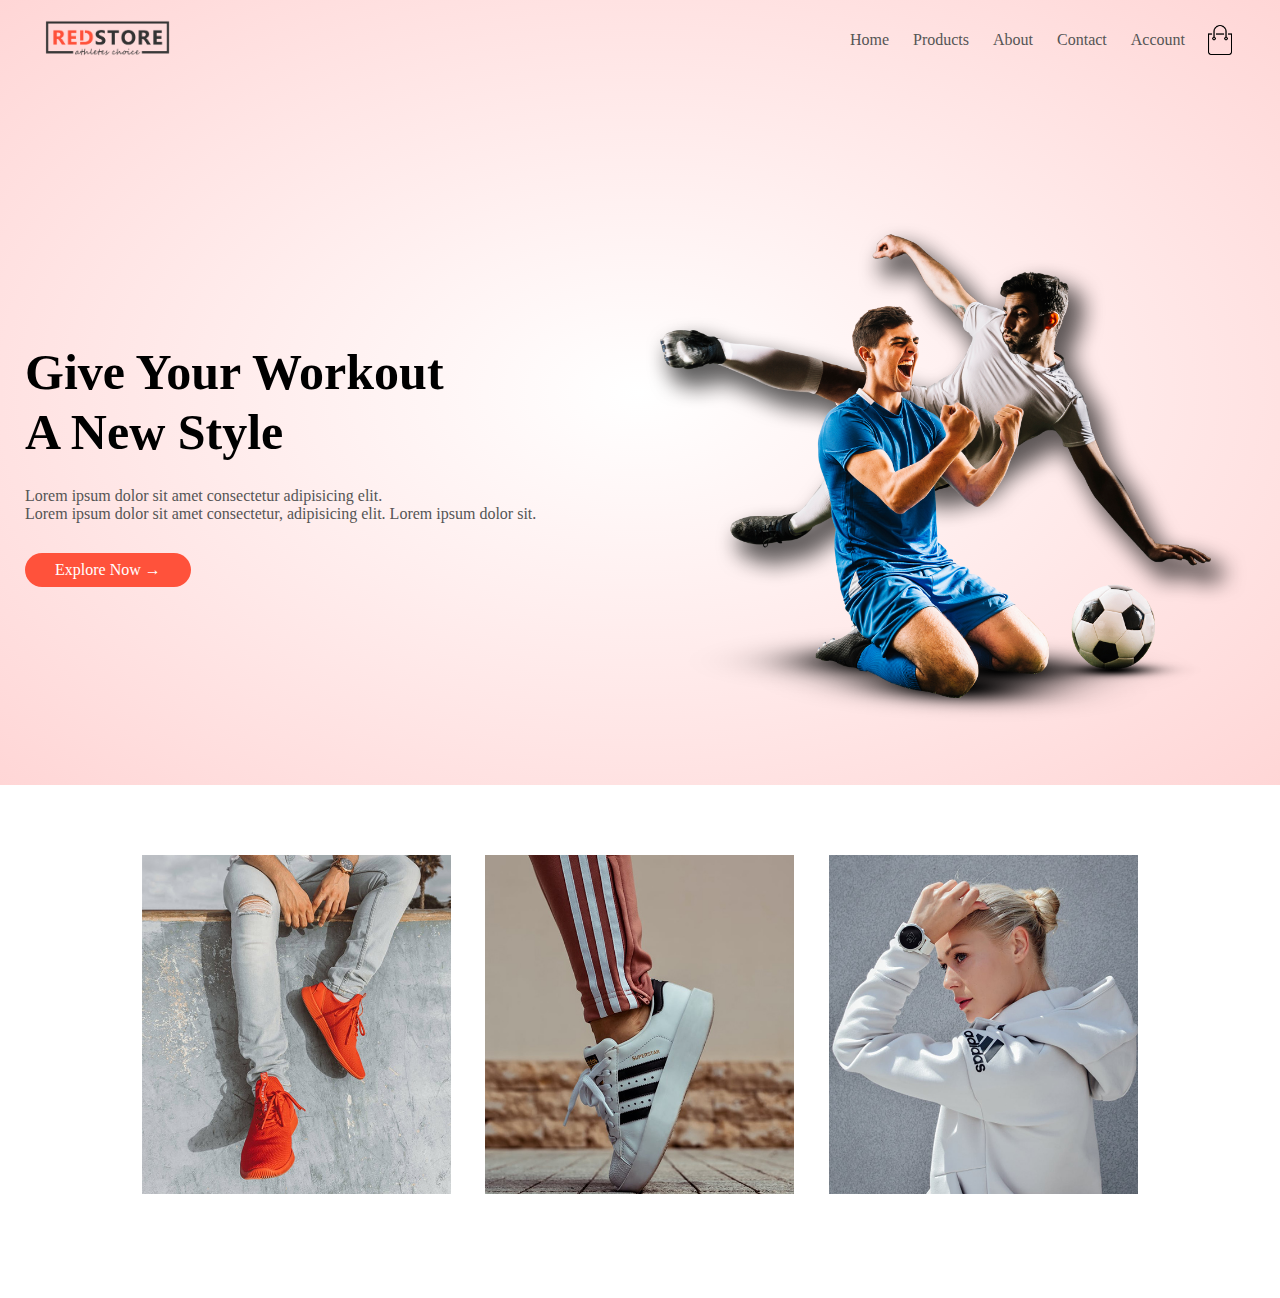
==== index.html @ 6747dead "Add all files on github" ====
<!DOCTYPE html>
<html lang="en">
<head>
    <meta charset="UTF-8">
    <meta name="viewport" content="width=device-width, initial-scale=1.0">
    <title>E-commerce Website</title>
    <link rel="stylesheet" href="style.css"/>
</head>
<body>
    <div class="header">
        <div class="container">
            <div class="navbar">
                <div class="logo">
                    <img src="images/logo.png" width="125px"/>
                </div>
                <nav>
                    <ul>
                        <li><a href="#">Home</a></li>
                        <li><a href="#">Products</a></li>
                        <li><a href="#">About</a></li>
                        <li><a href="#">Contact</a></li>
                        <li><a href="#">Account</a></li>
                    </ul>
                </nav>
                <img src="./images/cart.png" width="30px" height="30px">
            </div> 
            <div class="row">
                <div class="col-2">
                    <h1>Give Your Workout <br> A New Style</h1>
                    <p>Lorem ipsum dolor sit amet consectetur adipisicing elit. <br>
                    Lorem ipsum dolor sit amet consectetur, adipisicing elit. Lorem ipsum dolor sit.
                    </p>
                    <a href="#" class="btn">Explore Now &#8594;</a>
                </div>
                <div class="col-2">
                    <img src="images/image1.png">
                </div>
            </div>   
        </div>
</div>

<!-- Featured Categories Section -->
<div class="categories">
    <div class="small-container">
        <div class="row">
            <div class="col-3">
                <img src="./images/category-1.jpg" alt="">
            </div>
            <div class="col-3">
                <img src="./images/category-2.jpg" alt="">
            </div>
            <div class="col-3">
                <img src="./images/category-3.jpg" alt="">
            </div>
        </div>
    </div>
</div>
</body>
</html>
---- style.css ----
*{
    padding: 0;
    margin: 0;
    box-sizing: border-box;
}

.navbar{
    display: flex;
    align-items: center;
    padding: 20px;
}

nav{
    flex: 1;
    text-align: right;
}

nav ul{
    display: inline-block;
    list-style-type: none;
}

nav ul li{
    display: inline-block; /*Todo about inline block */
    margin-right: 20px;
}

a{
    text-decoration: none;
    color: #555;
}

p{
    color: #555;
}

.container{
    max-width: 1300px;
    margin: auto;
    padding-left: 25px;
    padding-right: 25px;
}

.row{
    display: flex;
    align-items: center;
    justify-content: space-around;
    flex-wrap: wrap;
}

.col-2{
    flex-basis: 50%;
    min-width: 300px;
}

.col-2 img{
    max-width: 100%;
    padding: 50px 0px;
}

.col-2 h1{
    font-size: 50px;
    line-height: 60px;
    margin: 25px 0;
    /* padding: 25px 0; */
}

.btn{
    display: inline-block;
    background: #ff523b;
    color: #fff;
    padding: 8px 30px;
    margin: 30px 0;
    border-radius: 30px;
    transition: background 0.5s;
}

.btn:hover{
    background: #563434;
}
.header{
    background: radial-gradient(#fff,#ffd6d6);
}

.header .row{
    margin-top: 70px;
}

.categories
{
    margin: 70px 0;
}

.col-3{
    flex-basis: 30%;
    /* background-color: aqua; */
    min-width: 250px;
    margin-bottom: 30px;
}

.col-3 img{
    width: 100%;
}

.small-container{
    max-width: 1080px;
    margin: auto;
    padding: 0 25px;
    /* padding-left: 25px;
    padding-right: 25px; */
}
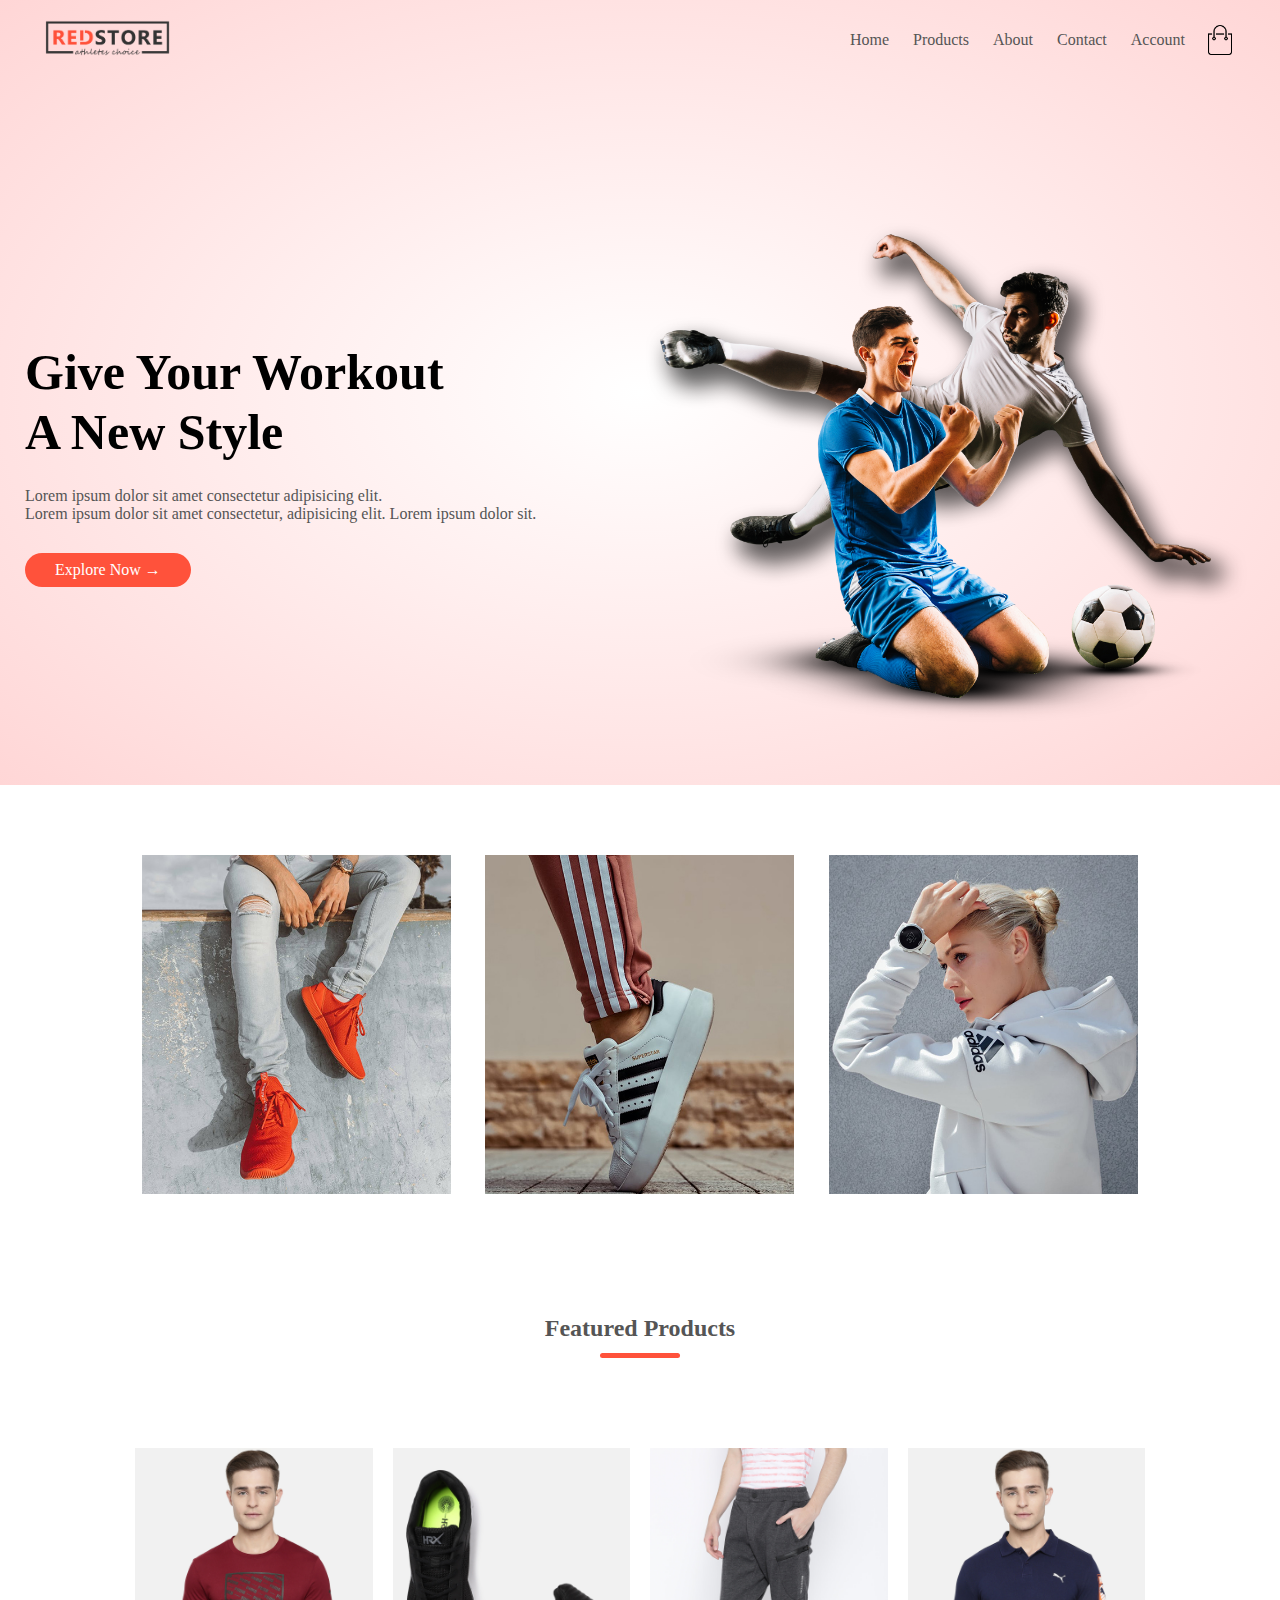
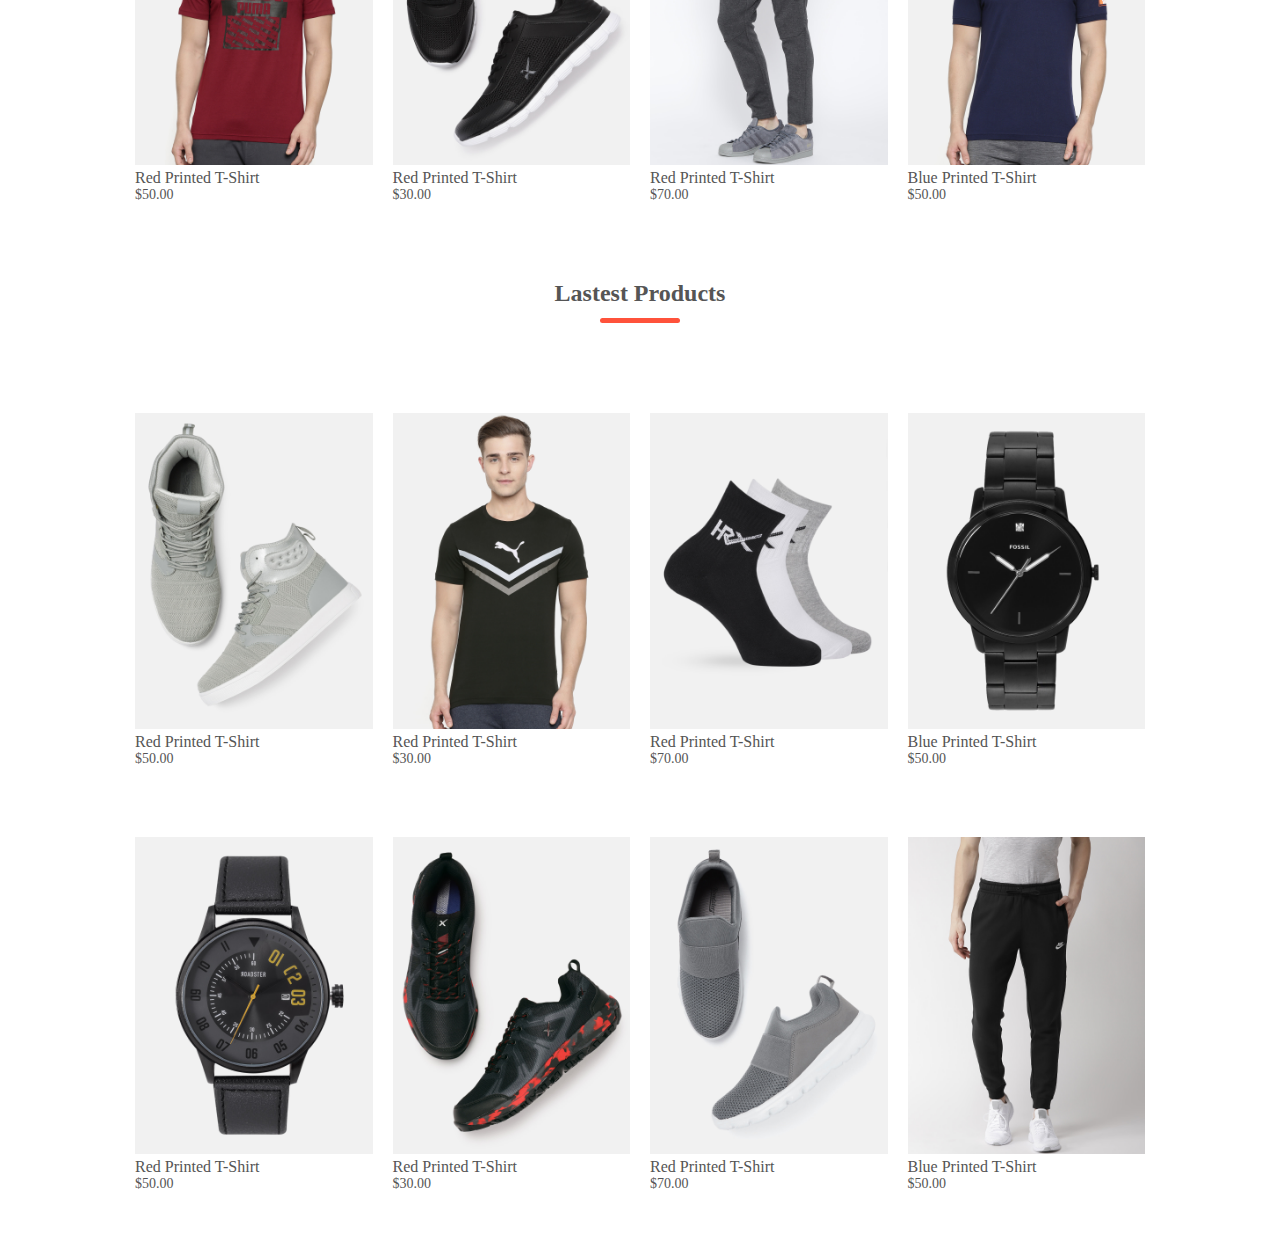
==== commit dc4ec395: "Add Featured Products Section" ====
--- a/index.html
+++ b/index.html
@@ -55,5 +55,77 @@
         </div>
     </div>
 </div>
+
+<!-- Featured Products -->
+ <div class="small-container">
+    <h2 class="title">Featured Products</h2>
+    <div class="row">
+        <div class="col-4">
+            <img src="./images/product-1.jpg">
+            <h4>Red Printed T-Shirt</h4>
+            <p>$50.00</p>
+        </div>
+        <div class="col-4">
+            <img src="./images/product-2.jpg">
+            <h4>Red Printed T-Shirt</h4>
+            <p>$30.00</p>
+        </div>
+        <div class="col-4">
+            <img src="./images/product-3.jpg">
+            <h4>Red Printed T-Shirt</h4>
+            <p>$70.00</p>
+        </div>
+        <div class="col-4">
+            <img src="./images/product-4.jpg">
+            <h4>Blue Printed T-Shirt</h4>
+            <p>$50.00</p>
+        </div>
+    </div>
+    <h2 class="title">Lastest Products</h2>
+    <div class="row">
+        <div class="col-4">
+            <img src="./images/product-5.jpg">
+            <h4>Red Printed T-Shirt</h4>
+            <p>$50.00</p>
+        </div>
+        <div class="col-4">
+            <img src="./images/product-6.jpg">
+            <h4>Red Printed T-Shirt</h4>
+            <p>$30.00</p>
+        </div>
+        <div class="col-4">
+            <img src="./images/product-7.jpg">
+            <h4>Red Printed T-Shirt</h4>
+            <p>$70.00</p>
+        </div>
+        <div class="col-4">
+            <img src="./images/product-8.jpg">
+            <h4>Blue Printed T-Shirt</h4>
+            <p>$50.00</p>
+        </div>
+    </div>
+    <div class="row">
+        <div class="col-4">
+            <img src="./images/product-9.jpg">
+            <h4>Red Printed T-Shirt</h4>
+            <p>$50.00</p>
+        </div>
+        <div class="col-4">
+            <img src="./images/product-10.jpg">
+            <h4>Red Printed T-Shirt</h4>
+            <p>$30.00</p>
+        </div>
+        <div class="col-4">
+            <img src="./images/product-11.jpg">
+            <h4>Red Printed T-Shirt</h4>
+            <p>$70.00</p>
+        </div>
+        <div class="col-4">
+            <img src="./images/product-12.jpg">
+            <h4>Blue Printed T-Shirt</h4>
+            <p>$50.00</p>
+        </div>
+    </div>
+ </div>
 </body>
 </html>--- a/style.css
+++ b/style.css
@@ -106,8 +106,52 @@
     max-width: 1080px;
     margin: auto;
     padding: 0 25px;
-    /* padding-left: 25px;
-    padding-right: 25px; */
 }
 
+/* Featured Products */
 
+.col-4{
+    min-width: 200px;
+    padding: 10px;
+    flex-basis: 25%;
+    margin-bottom: 50px;
+    /* background-color: aqua; */
+    transition: transform 0.5s;
+}
+
+.col-4 img{
+    width: 100%;
+}
+
+.title{
+    text-align: center;
+    margin: 0 auto 80px;
+    position: relative;
+    line-height: 60px;
+    color: #555;
+}
+
+.title::after{
+    content: '';
+    background: #ff523b;
+    width: 80px;
+    height: 5px;
+    border-radius: 5px ;
+    position: absolute;
+    bottom: 0;
+    left: 50%;
+    transform: translateX(-50%);
+}
+
+.col-4 p{
+    font-size: 14px;
+}
+
+h4{
+    color: #555;
+    font-weight: normal;
+}
+
+.col-4:hover{
+    transform: translateY(-5px);
+}
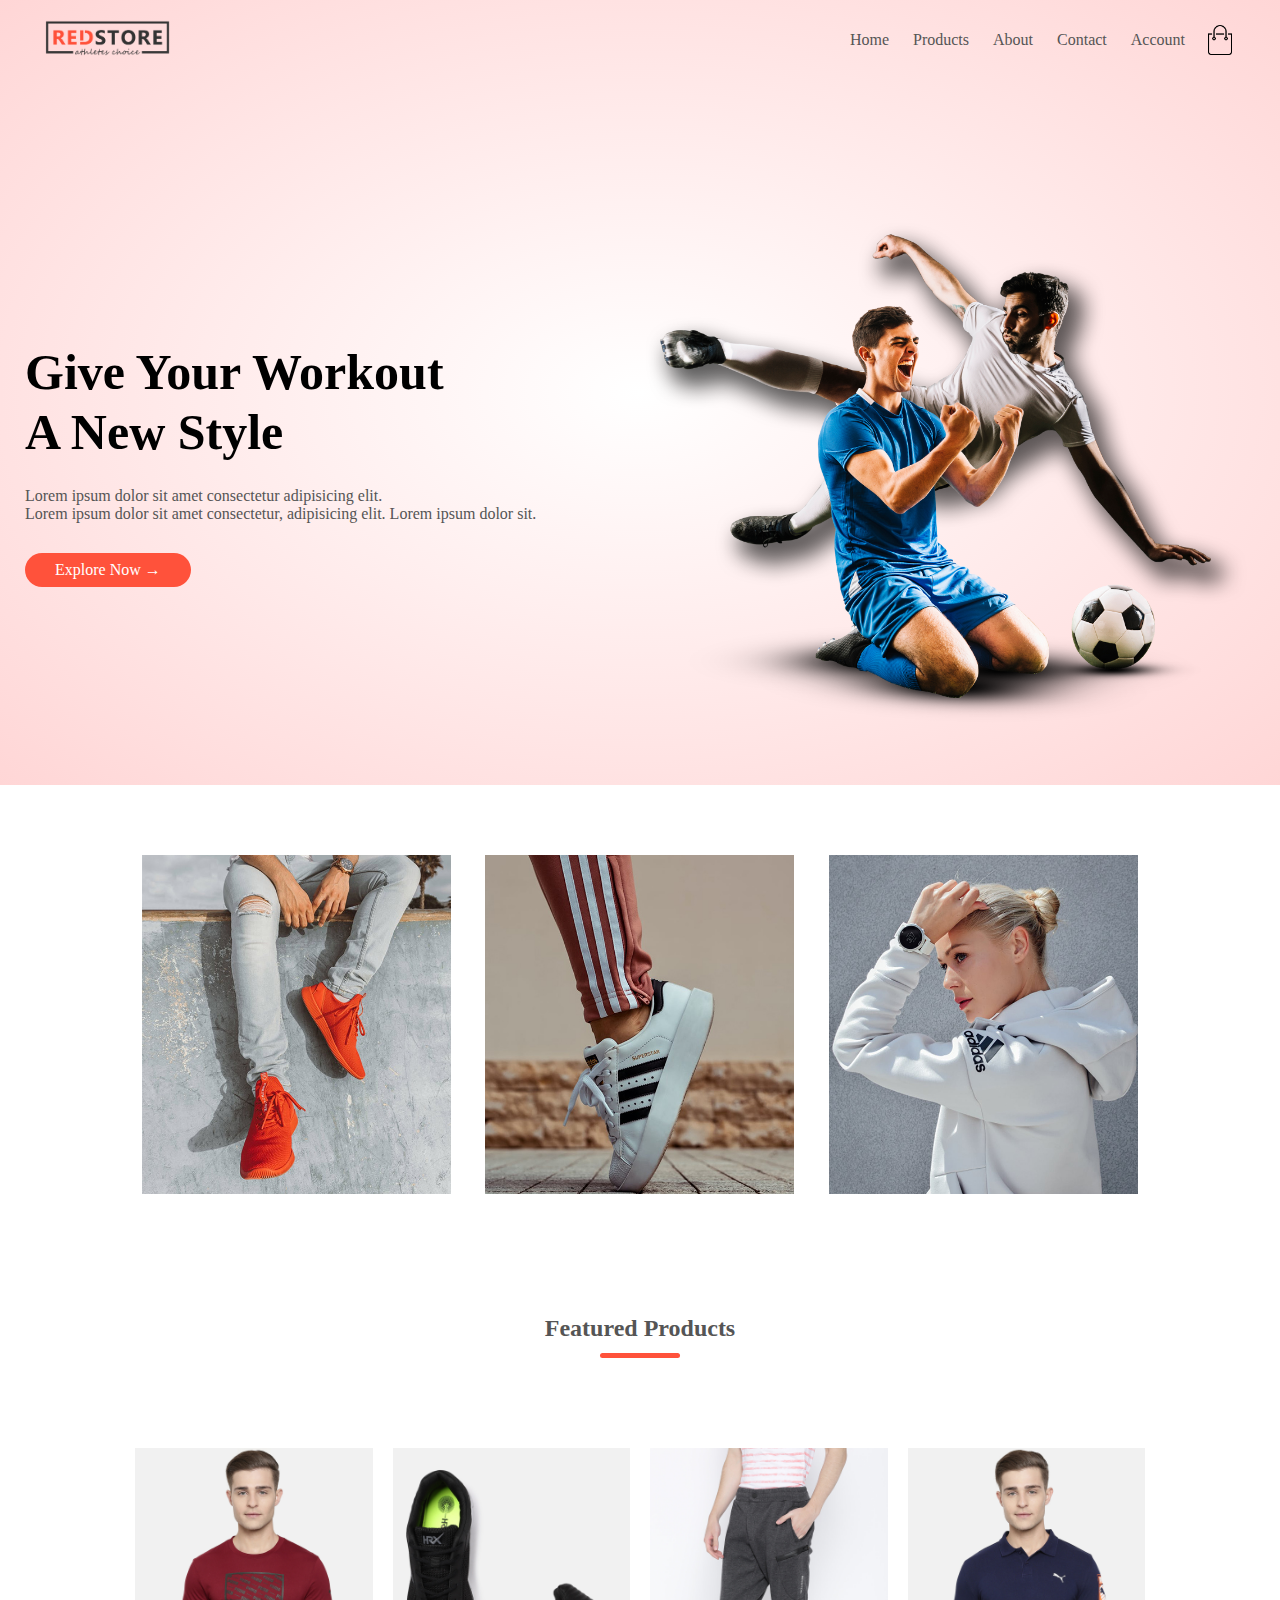
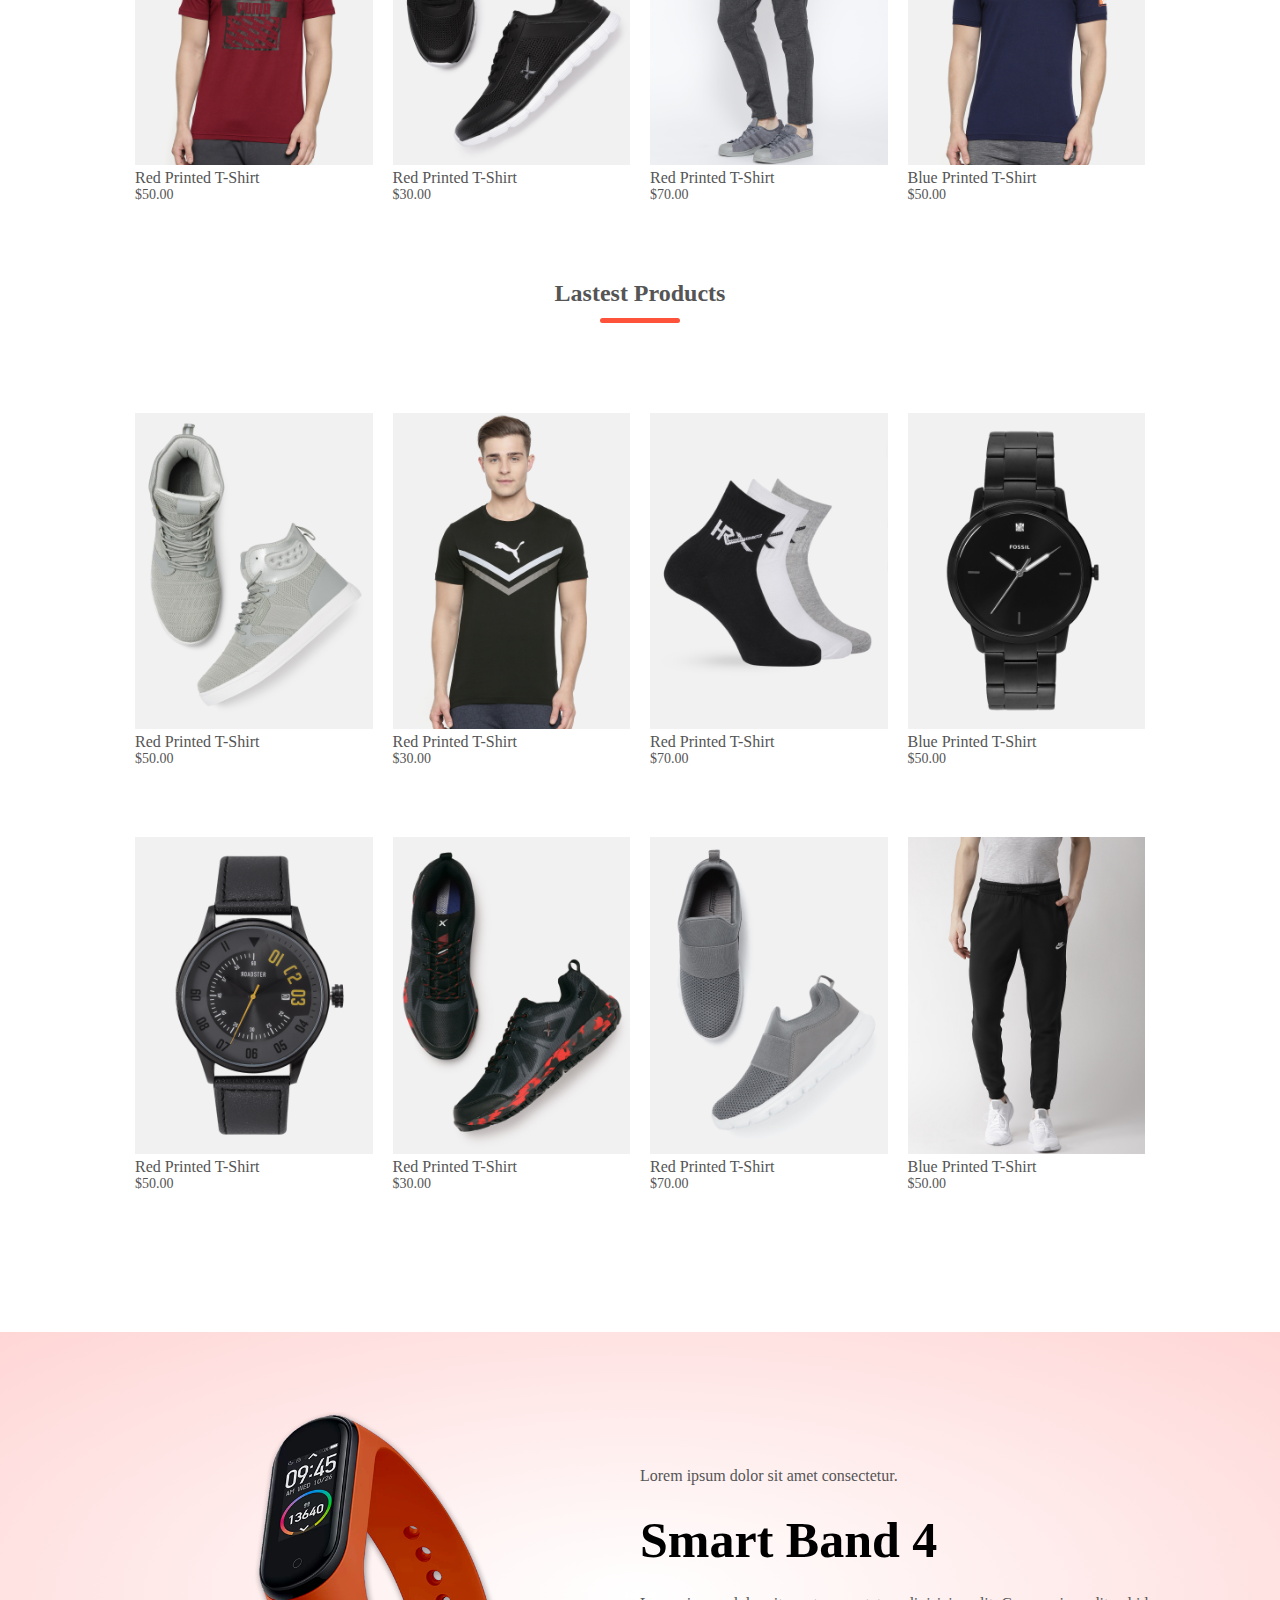
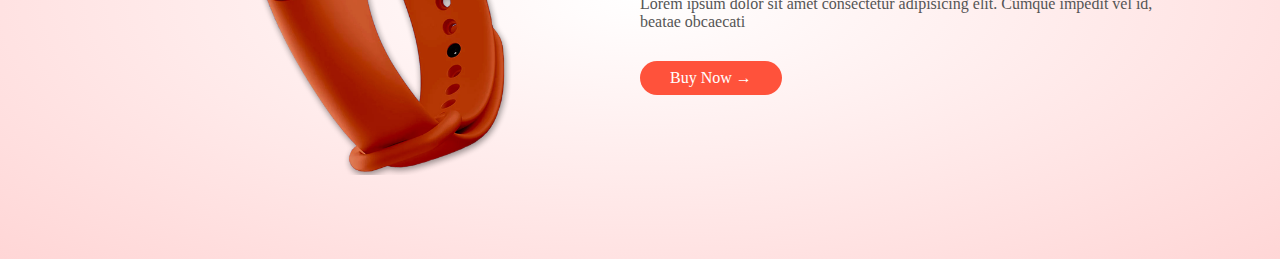
==== commit 22b73e4b: "Add Offer Section" ====
--- a/index.html
+++ b/index.html
@@ -127,5 +127,24 @@
         </div>
     </div>
  </div>
+
+ <!-- Offer Section -->
+  <div class="offer">
+    <div class="small-container">
+        <div class="row">
+            <div class="col-2">
+                <img src="./images/exclusive.png" class="offer-img">
+            </div>
+            <div class="col-2">
+                <p>Lorem ipsum dolor sit amet consectetur.</p>
+                <h1>Smart Band 4</h1>
+                <p>Lorem ipsum dolor sit amet consectetur adipisicing elit. Cumque impedit vel id, beatae obcaecati</p>
+                <a href="#" class="btn">Buy Now &#8594;</a>
+            </div>
+        </div>
+    </div>
+  </div>
+
+  
 </body>
 </html>--- a/style.css
+++ b/style.css
@@ -155,3 +155,21 @@
 .col-4:hover{
     transform: translateY(-5px);
 }
+
+/* Offer Section */
+
+.offer{
+    background: radial-gradient(#fff,#ffd6d6);
+    margin-top: 80px;
+    padding: 30px 0;
+}
+
+.col-2 .offer-img{
+    padding: 50px;
+    /* transition: transform 10s; */
+}
+/* 
+.col-2 .offer-img:hover{
+    padding:0;
+} */
+
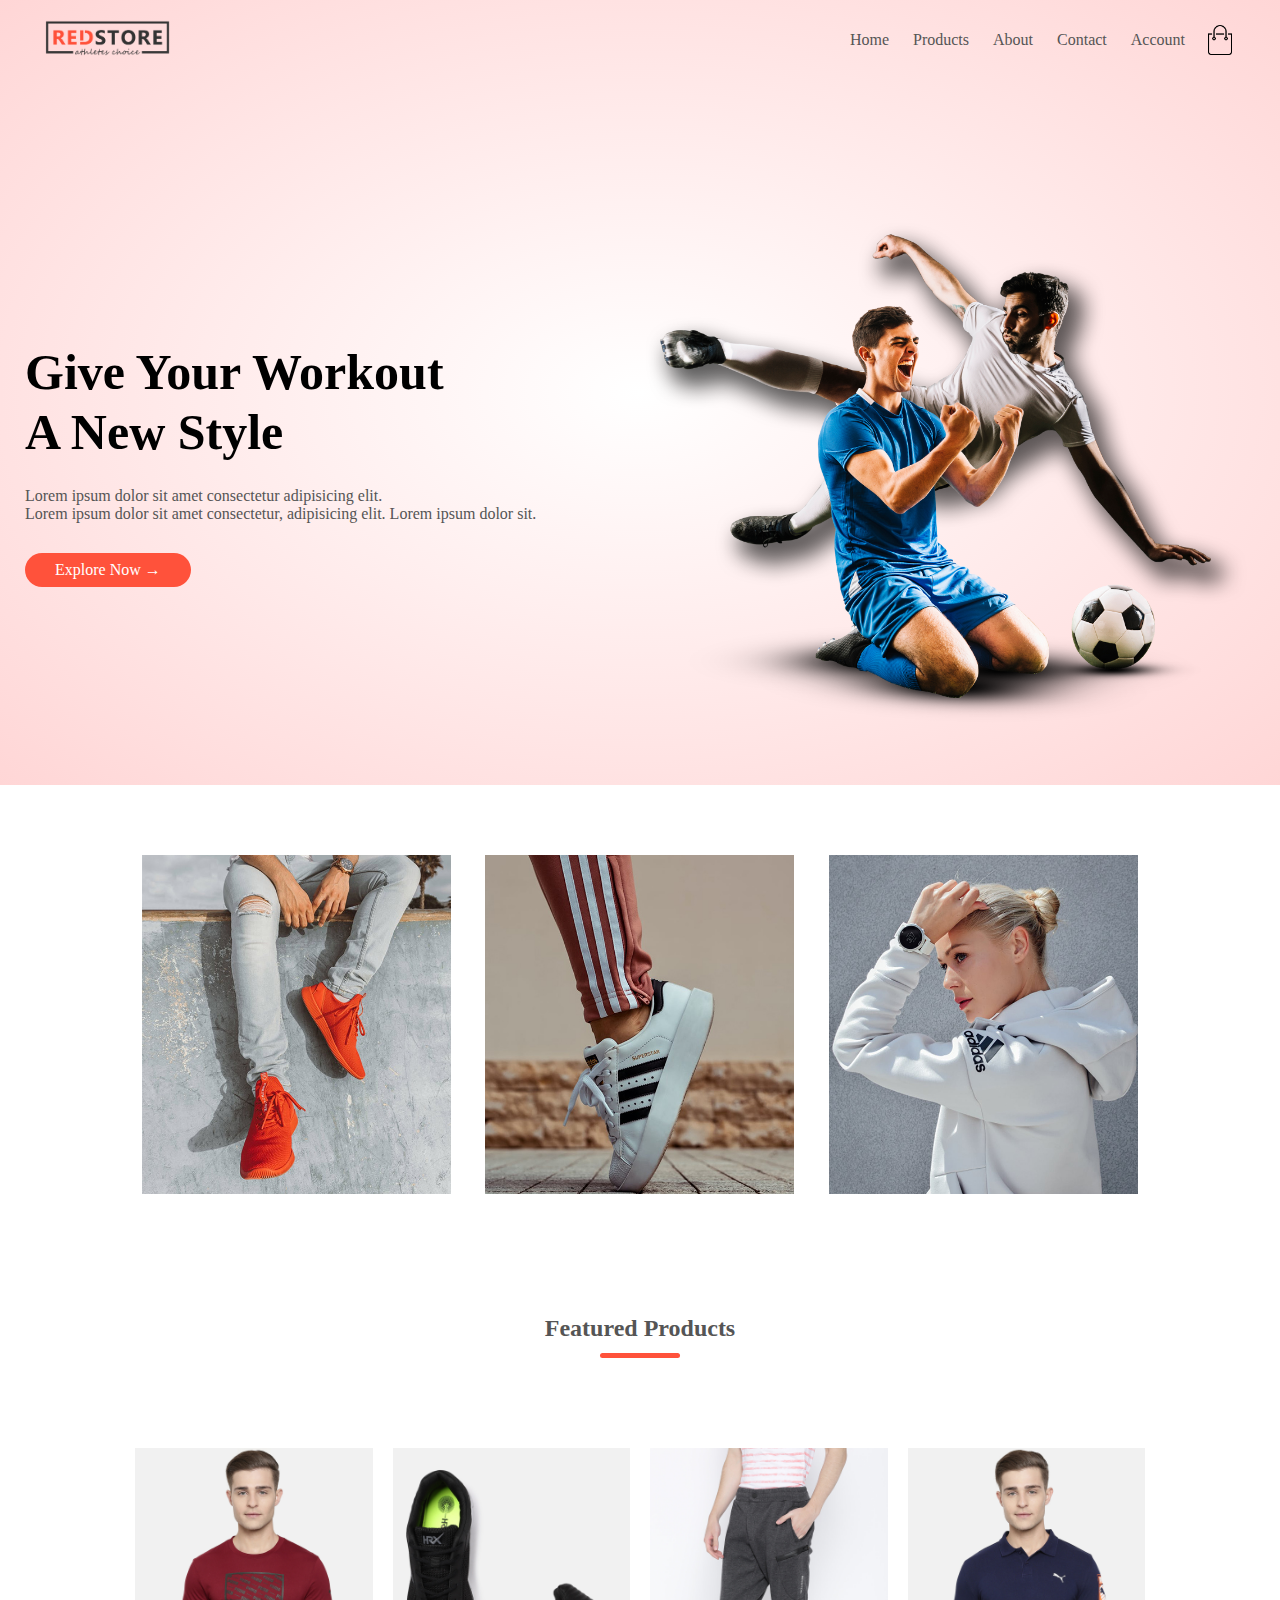
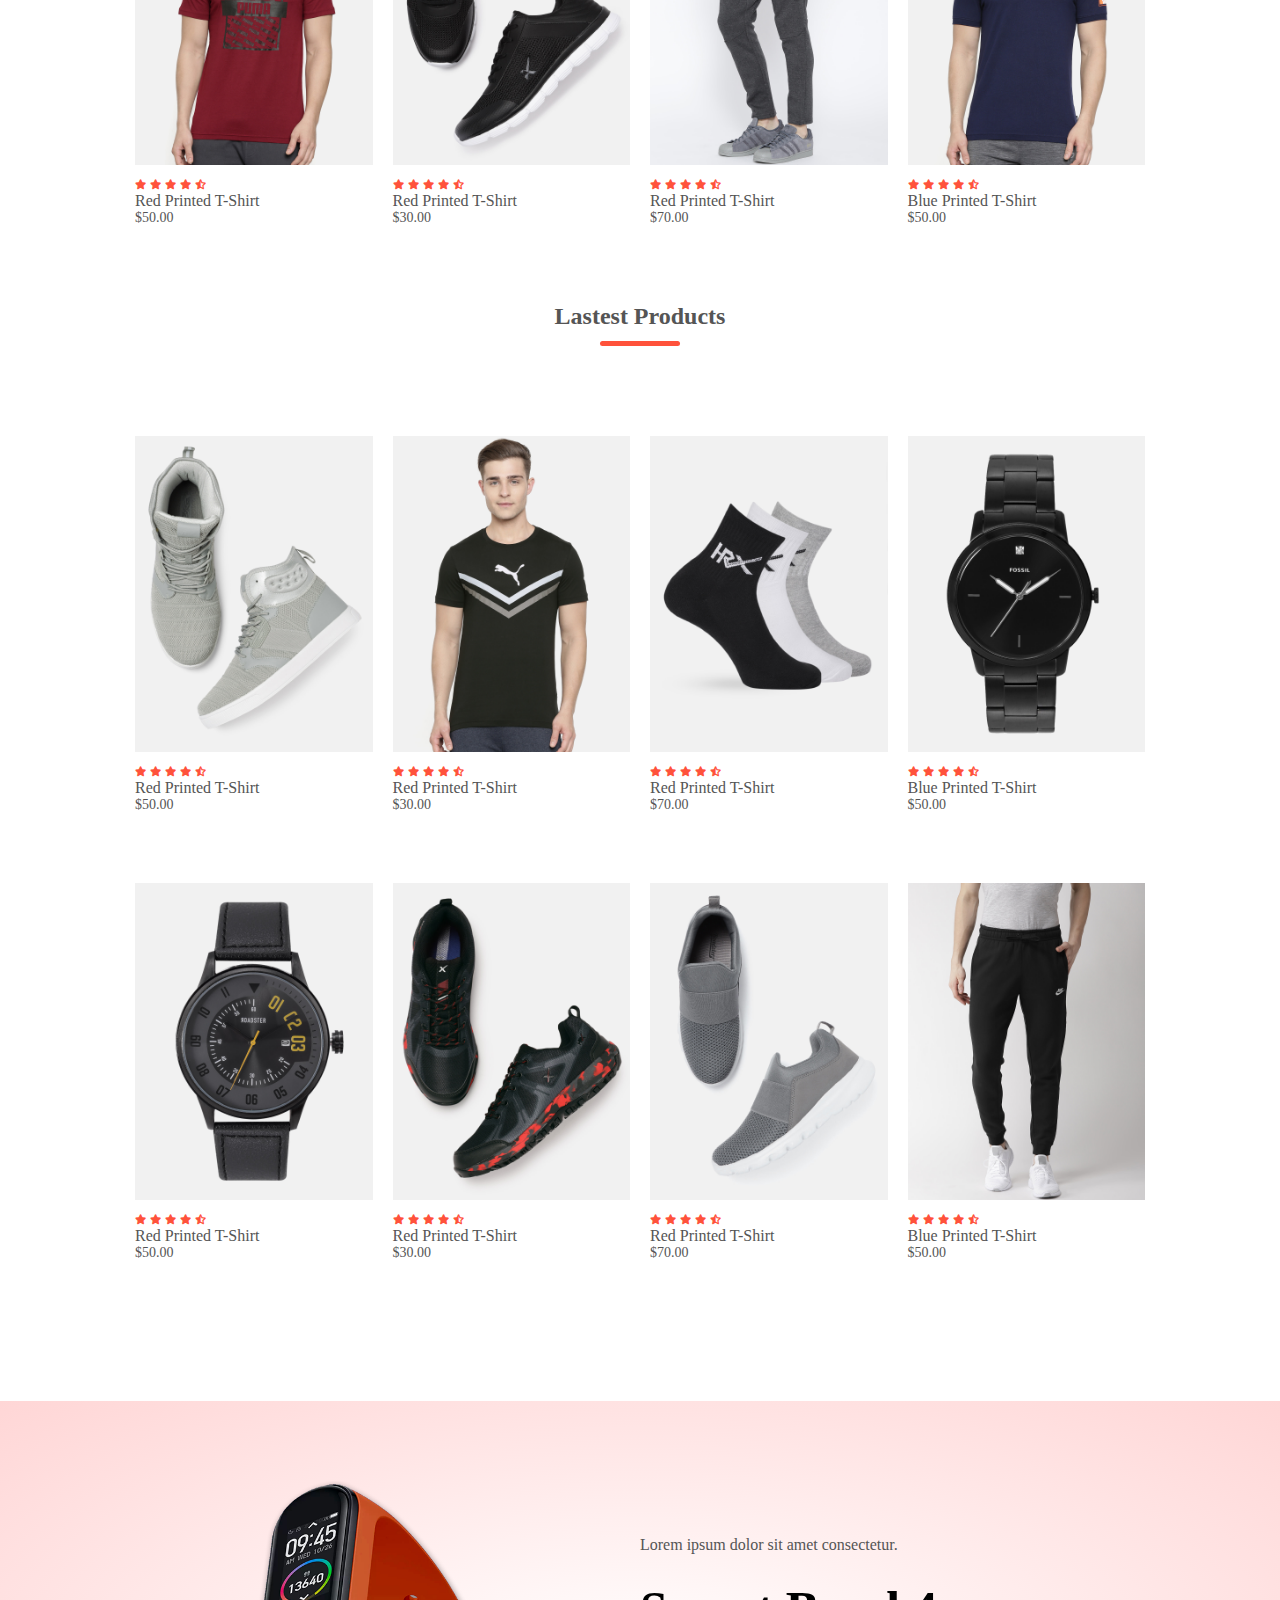
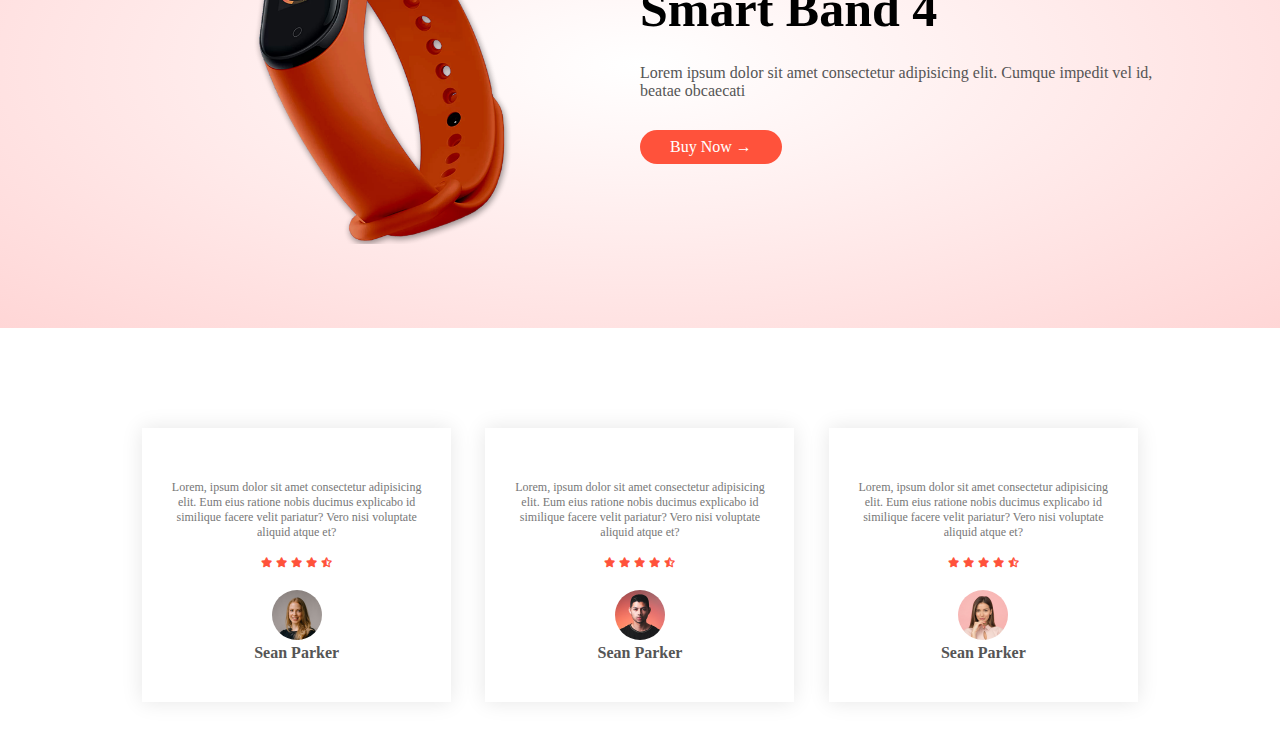
==== commit 9c972d4a: "Add Testimonial Section" ====
--- a/index.html
+++ b/index.html
@@ -5,6 +5,7 @@
     <meta name="viewport" content="width=device-width, initial-scale=1.0">
     <title>E-commerce Website</title>
     <link rel="stylesheet" href="style.css"/>
+    <link rel="stylesheet" href="https://cdnjs.cloudflare.com/ajax/libs/font-awesome/6.0.0-beta3/css/all.min.css">
 </head>
 <body>
     <div class="header">
@@ -62,21 +63,49 @@
     <div class="row">
         <div class="col-4">
             <img src="./images/product-1.jpg">
+            <div class="rating">
+                <i class="fas fa-star"></i>
+                <i class="fas fa-star"></i>
+                <i class="fas fa-star"></i>
+                <i class="fas fa-star"></i>
+                <i class="fas fa-star-half-alt"></i> <!-- Half star -->
+            </div>
             <h4>Red Printed T-Shirt</h4>
             <p>$50.00</p>
         </div>
         <div class="col-4">
             <img src="./images/product-2.jpg">
+            <div class="rating">
+                <i class="fas fa-star"></i>
+                <i class="fas fa-star"></i>
+                <i class="fas fa-star"></i>
+                <i class="fas fa-star"></i>
+                <i class="fas fa-star-half-alt"></i> <!-- Half star -->
+            </div>
             <h4>Red Printed T-Shirt</h4>
             <p>$30.00</p>
         </div>
         <div class="col-4">
             <img src="./images/product-3.jpg">
+            <div class="rating">
+                <i class="fas fa-star"></i>
+                <i class="fas fa-star"></i>
+                <i class="fas fa-star"></i>
+                <i class="fas fa-star"></i>
+                <i class="fas fa-star-half-alt"></i> <!-- Half star -->
+            </div>
             <h4>Red Printed T-Shirt</h4>
             <p>$70.00</p>
         </div>
         <div class="col-4">
             <img src="./images/product-4.jpg">
+            <div class="rating">
+                <i class="fas fa-star"></i>
+                <i class="fas fa-star"></i>
+                <i class="fas fa-star"></i>
+                <i class="fas fa-star"></i>
+                <i class="fas fa-star-half-alt"></i> <!-- Half star -->
+            </div>
             <h4>Blue Printed T-Shirt</h4>
             <p>$50.00</p>
         </div>
@@ -85,21 +114,49 @@
     <div class="row">
         <div class="col-4">
             <img src="./images/product-5.jpg">
+            <div class="rating">
+                <i class="fas fa-star"></i>
+                <i class="fas fa-star"></i>
+                <i class="fas fa-star"></i>
+                <i class="fas fa-star"></i>
+                <i class="fas fa-star-half-alt"></i> <!-- Half star -->
+            </div>
             <h4>Red Printed T-Shirt</h4>
             <p>$50.00</p>
         </div>
         <div class="col-4">
             <img src="./images/product-6.jpg">
+            <div class="rating">
+                <i class="fas fa-star"></i>
+                <i class="fas fa-star"></i>
+                <i class="fas fa-star"></i>
+                <i class="fas fa-star"></i>
+                <i class="fas fa-star-half-alt"></i> <!-- Half star -->
+            </div>
             <h4>Red Printed T-Shirt</h4>
             <p>$30.00</p>
         </div>
         <div class="col-4">
             <img src="./images/product-7.jpg">
+            <div class="rating">
+                <i class="fas fa-star"></i>
+                <i class="fas fa-star"></i>
+                <i class="fas fa-star"></i>
+                <i class="fas fa-star"></i>
+                <i class="fas fa-star-half-alt"></i> <!-- Half star -->
+            </div>
             <h4>Red Printed T-Shirt</h4>
             <p>$70.00</p>
         </div>
         <div class="col-4">
             <img src="./images/product-8.jpg">
+            <div class="rating">
+                <i class="fas fa-star"></i>
+                <i class="fas fa-star"></i>
+                <i class="fas fa-star"></i>
+                <i class="fas fa-star"></i>
+                <i class="fas fa-star-half-alt"></i> <!-- Half star -->
+            </div>
             <h4>Blue Printed T-Shirt</h4>
             <p>$50.00</p>
         </div>
@@ -107,21 +164,49 @@
     <div class="row">
         <div class="col-4">
             <img src="./images/product-9.jpg">
+            <div class="rating">
+                <i class="fas fa-star"></i>
+                <i class="fas fa-star"></i>
+                <i class="fas fa-star"></i>
+                <i class="fas fa-star"></i>
+                <i class="fas fa-star-half-alt"></i> <!-- Half star -->
+            </div>
             <h4>Red Printed T-Shirt</h4>
             <p>$50.00</p>
         </div>
         <div class="col-4">
             <img src="./images/product-10.jpg">
+            <div class="rating">
+                <i class="fas fa-star"></i>
+                <i class="fas fa-star"></i>
+                <i class="fas fa-star"></i>
+                <i class="fas fa-star"></i>
+                <i class="fas fa-star-half-alt"></i> <!-- Half star -->
+            </div>
             <h4>Red Printed T-Shirt</h4>
             <p>$30.00</p>
         </div>
         <div class="col-4">
             <img src="./images/product-11.jpg">
+            <div class="rating">
+                <i class="fas fa-star"></i>
+                <i class="fas fa-star"></i>
+                <i class="fas fa-star"></i>
+                <i class="fas fa-star"></i>
+                <i class="fas fa-star-half-alt"></i> <!-- Half star -->
+            </div>
             <h4>Red Printed T-Shirt</h4>
             <p>$70.00</p>
         </div>
         <div class="col-4">
             <img src="./images/product-12.jpg">
+            <div class="rating">
+                <i class="fas fa-star"></i>
+                <i class="fas fa-star"></i>
+                <i class="fas fa-star"></i>
+                <i class="fas fa-star"></i>
+                <i class="fas fa-star-half-alt"></i> <!-- Half star -->
+            </div>
             <h4>Blue Printed T-Shirt</h4>
             <p>$50.00</p>
         </div>
@@ -145,6 +230,50 @@
     </div>
   </div>
 
-  
+<!-- Testimonial -->
+ <div class="testimonial">
+    <div class="small-container">
+        <div class="row">
+            <div class="col-3">
+                <p>Lorem, ipsum dolor sit amet consectetur adipisicing elit. Eum eius ratione nobis ducimus explicabo id similique facere velit pariatur? Vero nisi voluptate aliquid atque et?</p>
+                <div class="rating">
+                    <i class="fas fa-star"></i>
+                    <i class="fas fa-star"></i>
+                    <i class="fas fa-star"></i>
+                    <i class="fas fa-star"></i>
+                    <i class="fas fa-star-half-alt"></i> <!-- Half star -->
+                </div>
+                <img src="./images/user-1.png" alt="">
+                <h3>Sean Parker</h3>
+            </div>
+            <div class="col-3">
+                <p>Lorem, ipsum dolor sit amet consectetur adipisicing elit. Eum eius ratione nobis ducimus explicabo id similique facere velit pariatur? Vero nisi voluptate aliquid atque et?</p>
+                <div class="rating">
+                    <i class="fas fa-star"></i>
+                    <i class="fas fa-star"></i>
+                    <i class="fas fa-star"></i>
+                    <i class="fas fa-star"></i>
+                    <i class="fas fa-star-half-alt"></i> <!-- Half star -->
+                </div>
+                <img src="./images/user-2.png" alt="">
+                <h3>Sean Parker</h3>
+            </div>
+            <div class="col-3">
+                <p>Lorem, ipsum dolor sit amet consectetur adipisicing elit. Eum eius ratione nobis ducimus explicabo id similique facere velit pariatur? Vero nisi voluptate aliquid atque et?</p>
+                <div class="rating">
+                    <i class="fas fa-star"></i>
+                    <i class="fas fa-star"></i>
+                    <i class="fas fa-star"></i>
+                    <i class="fas fa-star"></i>
+                    <i class="fas fa-star-half-alt"></i> <!-- Half star -->
+                </div>
+                <img src="./images/user-3.png" alt="">
+                <h3>Sean Parker</h3>
+            </div>
+        </div>
+    </div>
+ </div>
+
+
 </body>
 </html>--- a/style.css
+++ b/style.css
@@ -143,6 +143,12 @@
     transform: translateX(-50%);
 }
 
+.col-4 .fas{
+    margin-top: 10px;
+    color:#ff523b;
+    font-size: 10px;
+}
+
 .col-4 p{
     font-size: 14px;
 }
@@ -173,3 +179,41 @@
     padding:0;
 } */
 
+.testimonial{
+    padding-top: 100px;
+}
+
+.testimonial .col-3{
+    text-align: center;
+    padding: 40px 20px;
+    box-shadow: 0 0 20px 0px rgba(0,0,0,0.1);
+    cursor: pointer;
+    transition: transform 0.5s;
+}
+
+.testimonial .col-3 img{
+    width: 50px;
+    margin-top: 20px;
+    border-radius: 50%;
+}
+
+.testimonial .col-3:hover{
+    transform: translateY(-10px);
+}
+
+.col-3 p{
+    font-size: 12px;
+    margin: 12px 0;
+    color: #777;
+}
+
+.testimonial .col-3 h3{
+    font-weight: 600;
+    color: #555;
+    font-size: 16px;
+}
+
+.testimonial .fas{
+    color: #ff523b;
+    font-size: 10px;
+}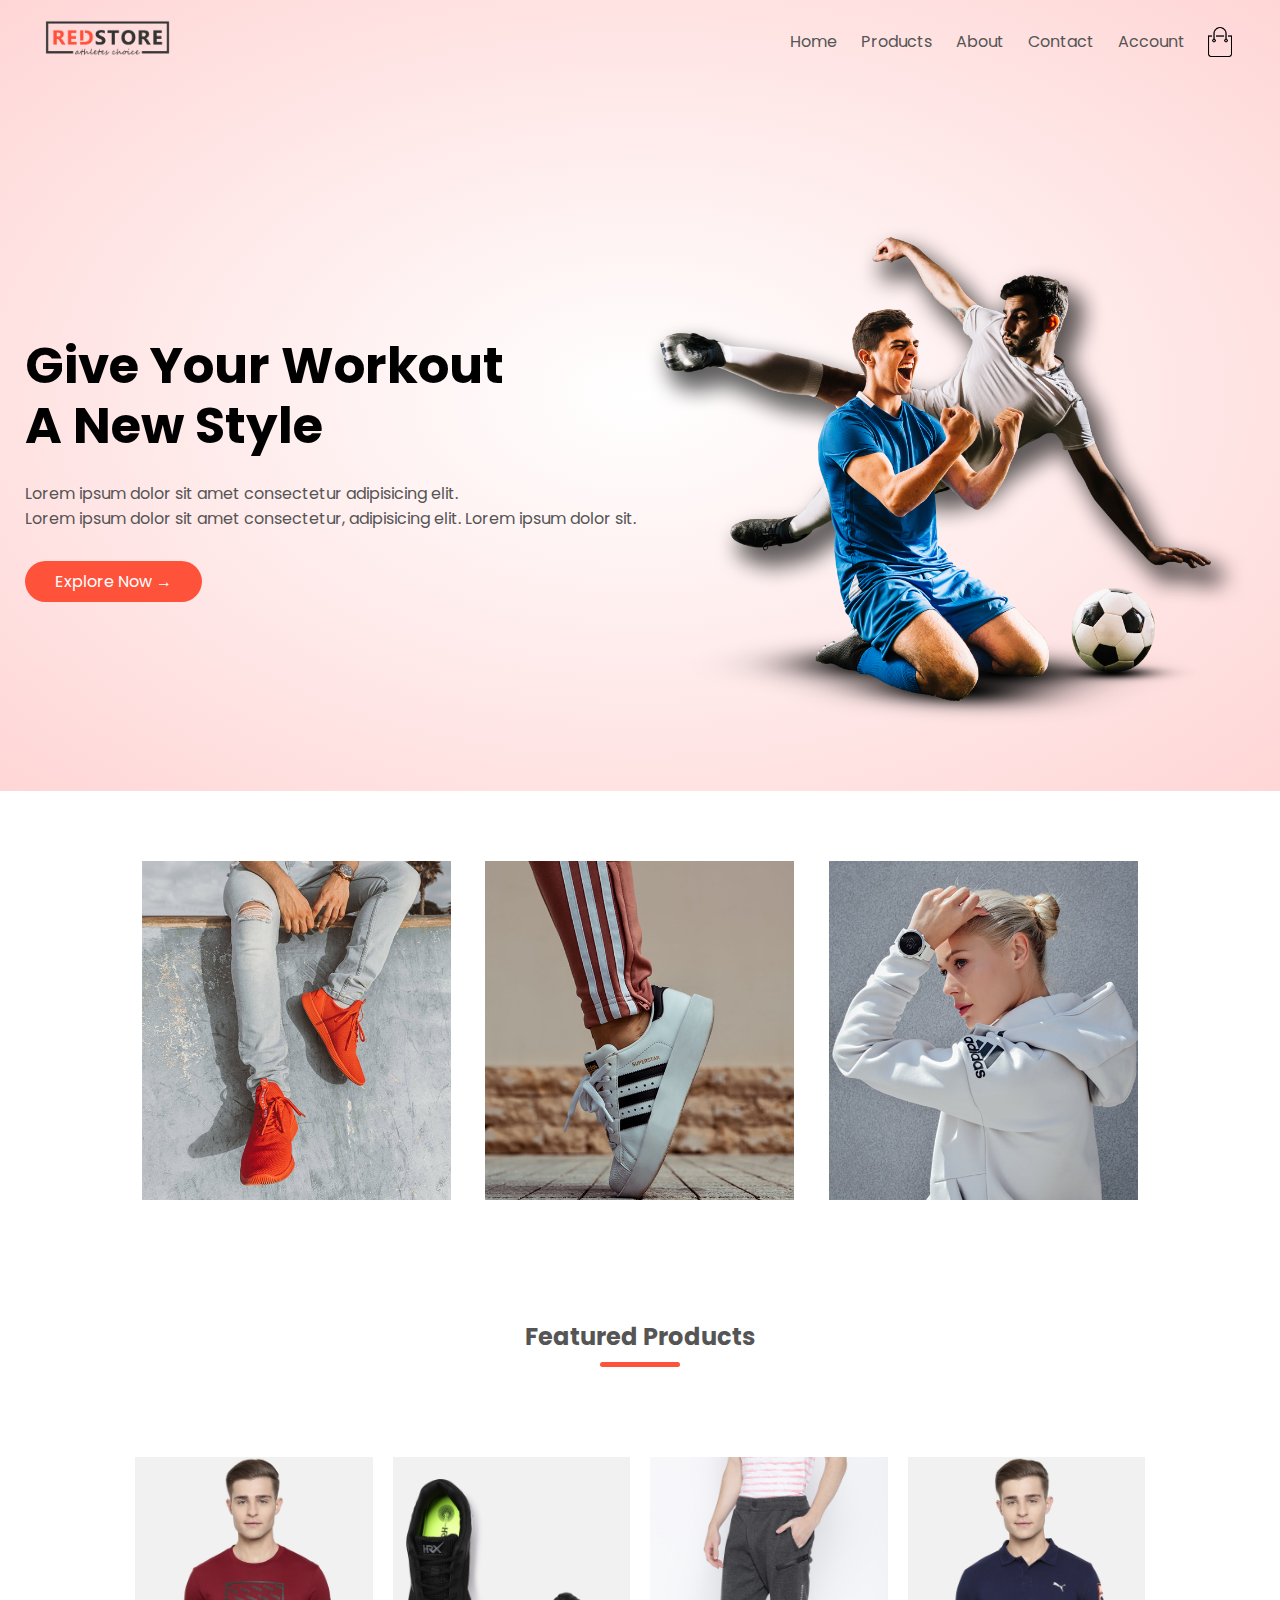
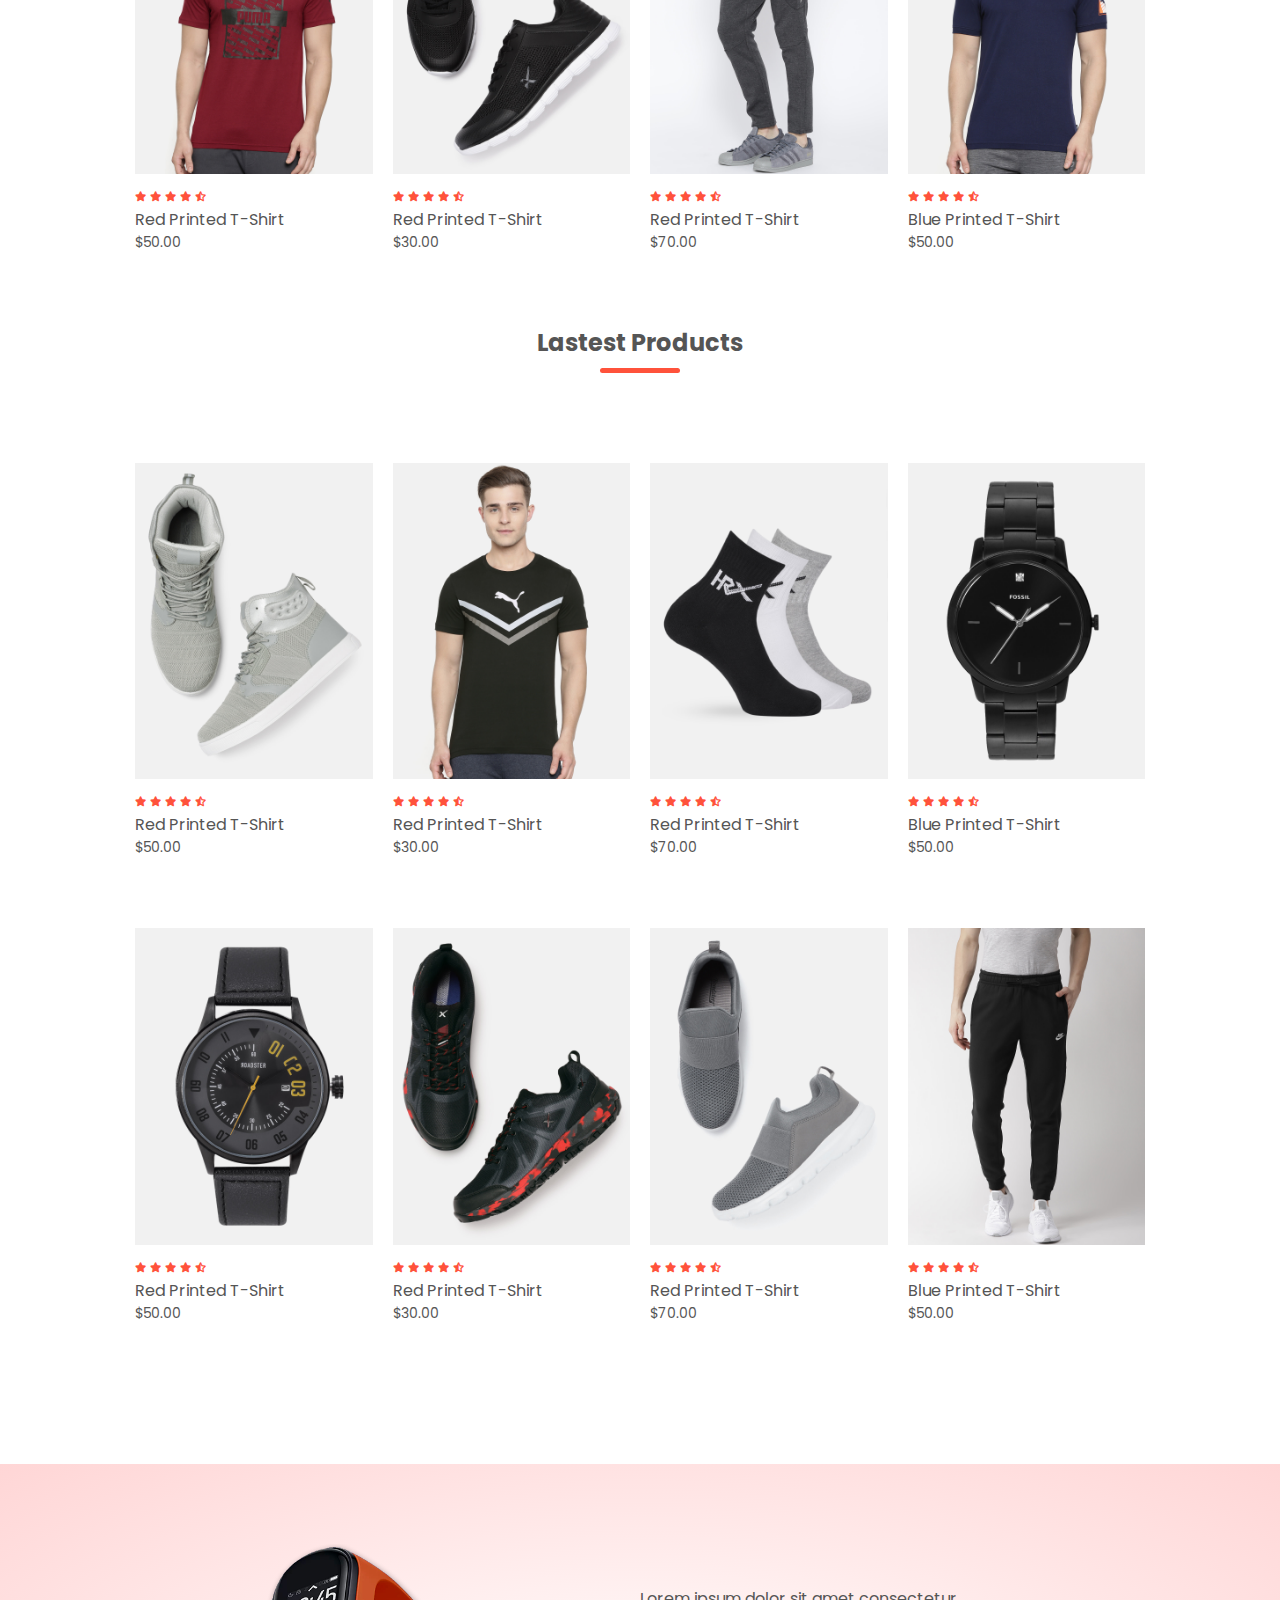
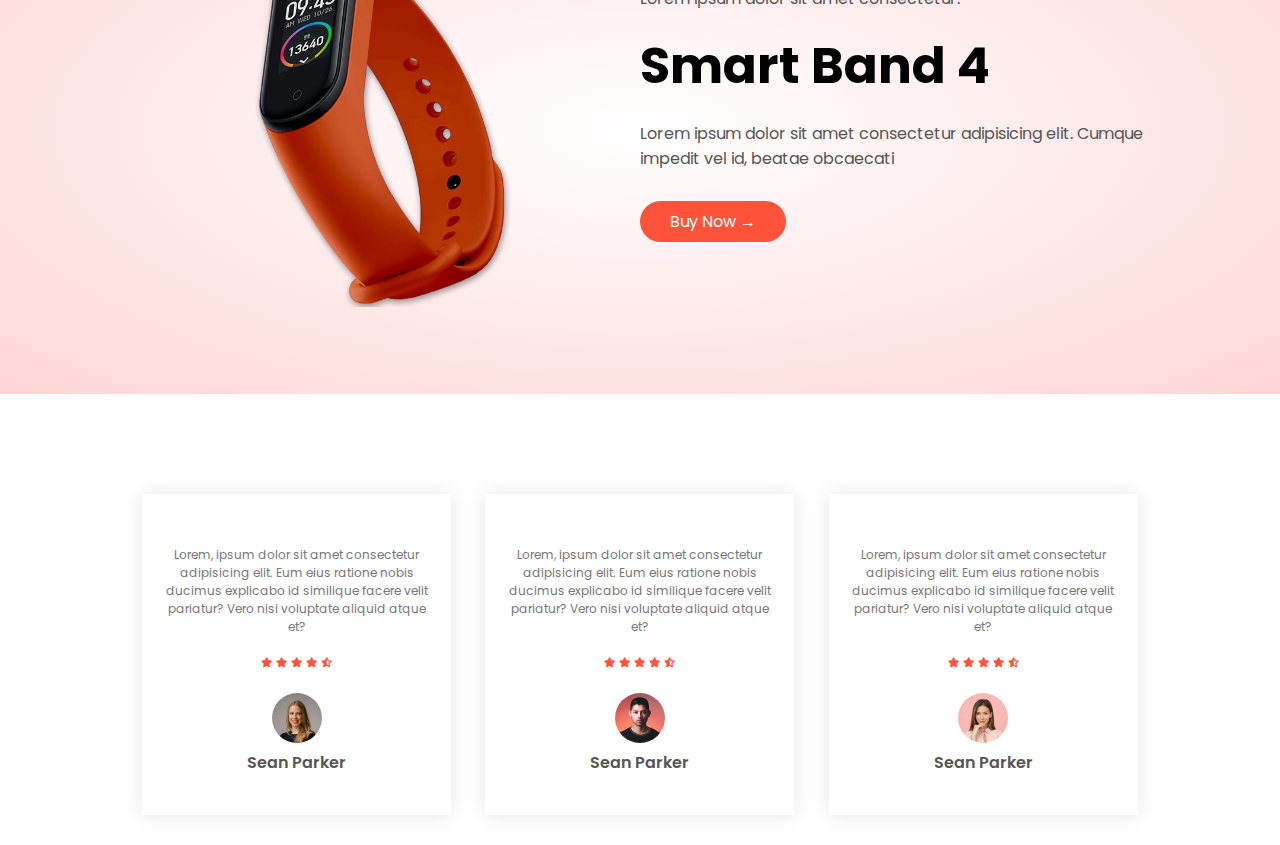
==== commit fc5aef16: "Change Font Family" ====
--- a/index.html
+++ b/index.html
@@ -6,6 +6,9 @@
     <title>E-commerce Website</title>
     <link rel="stylesheet" href="style.css"/>
     <link rel="stylesheet" href="https://cdnjs.cloudflare.com/ajax/libs/font-awesome/6.0.0-beta3/css/all.min.css">
+    <link rel="preconnect" href="https://fonts.googleapis.com">
+    <link rel="preconnect" href="https://fonts.gstatic.com" crossorigin>
+    <link href="https://fonts.googleapis.com/css2?family=Poppins:ital,wght@0,100;0,200;0,300;0,400;0,500;0,600;0,700;0,800;0,900;1,100;1,200;1,300;1,400;1,500;1,600;1,700;1,800;1,900&display=swap" rel="stylesheet">
 </head>
 <body>
     <div class="header">
--- a/style.css
+++ b/style.css
@@ -4,6 +4,9 @@
     box-sizing: border-box;
 }
 
+body{
+    font-family: 'Poppins',sans-serif;
+}
 .navbar{
     display: flex;
     align-items: center;
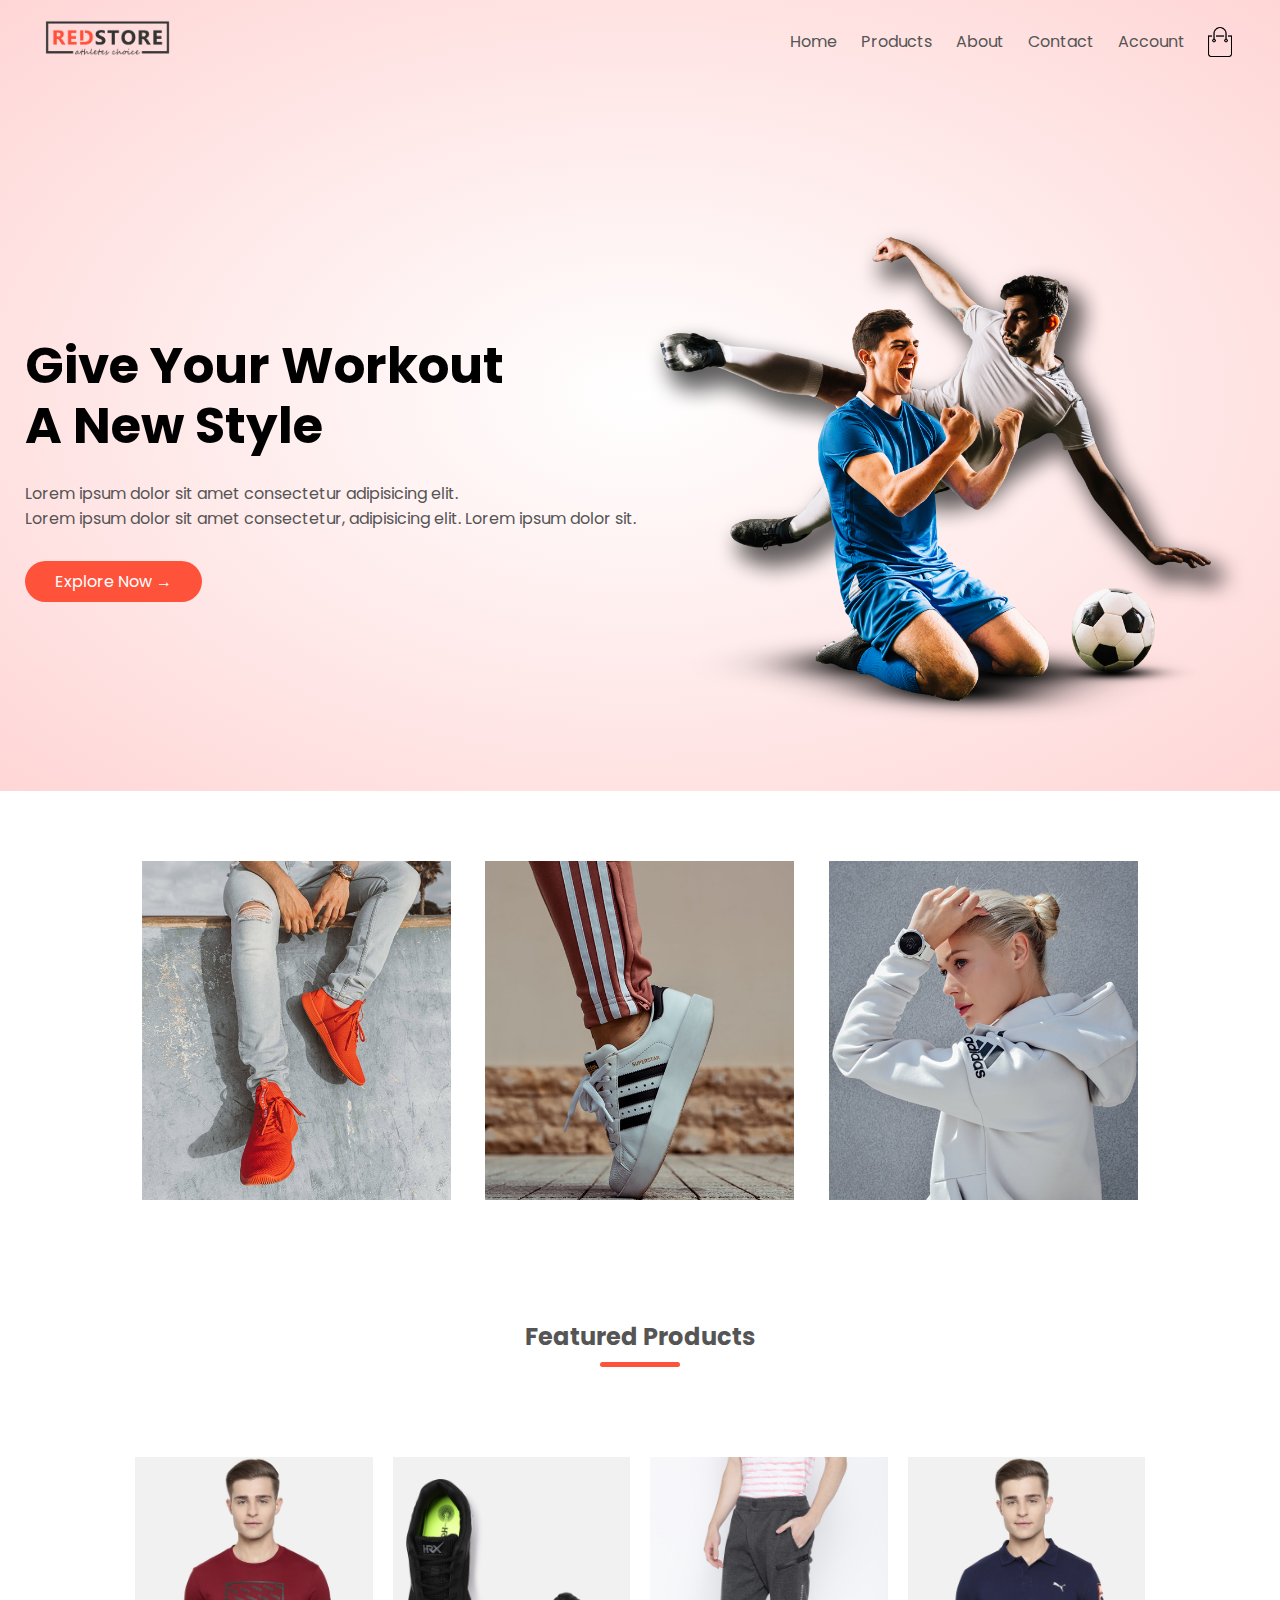
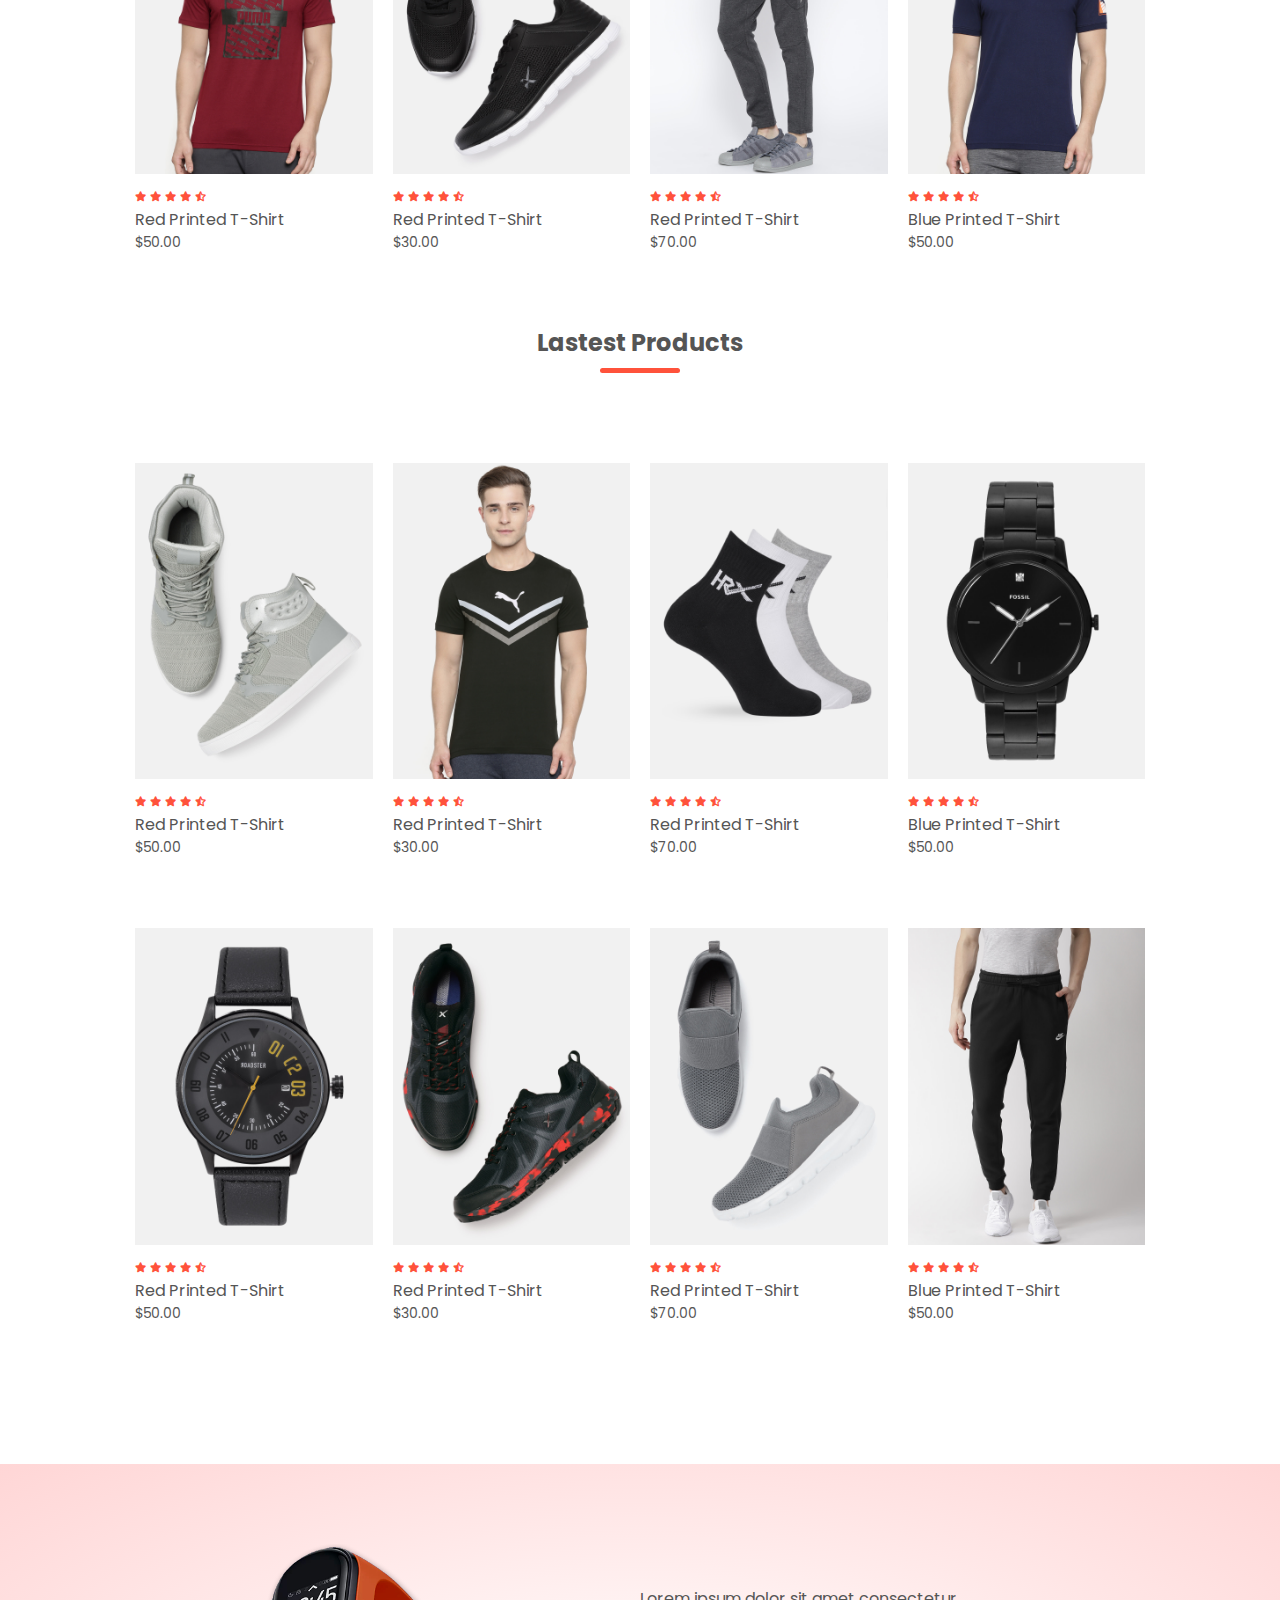
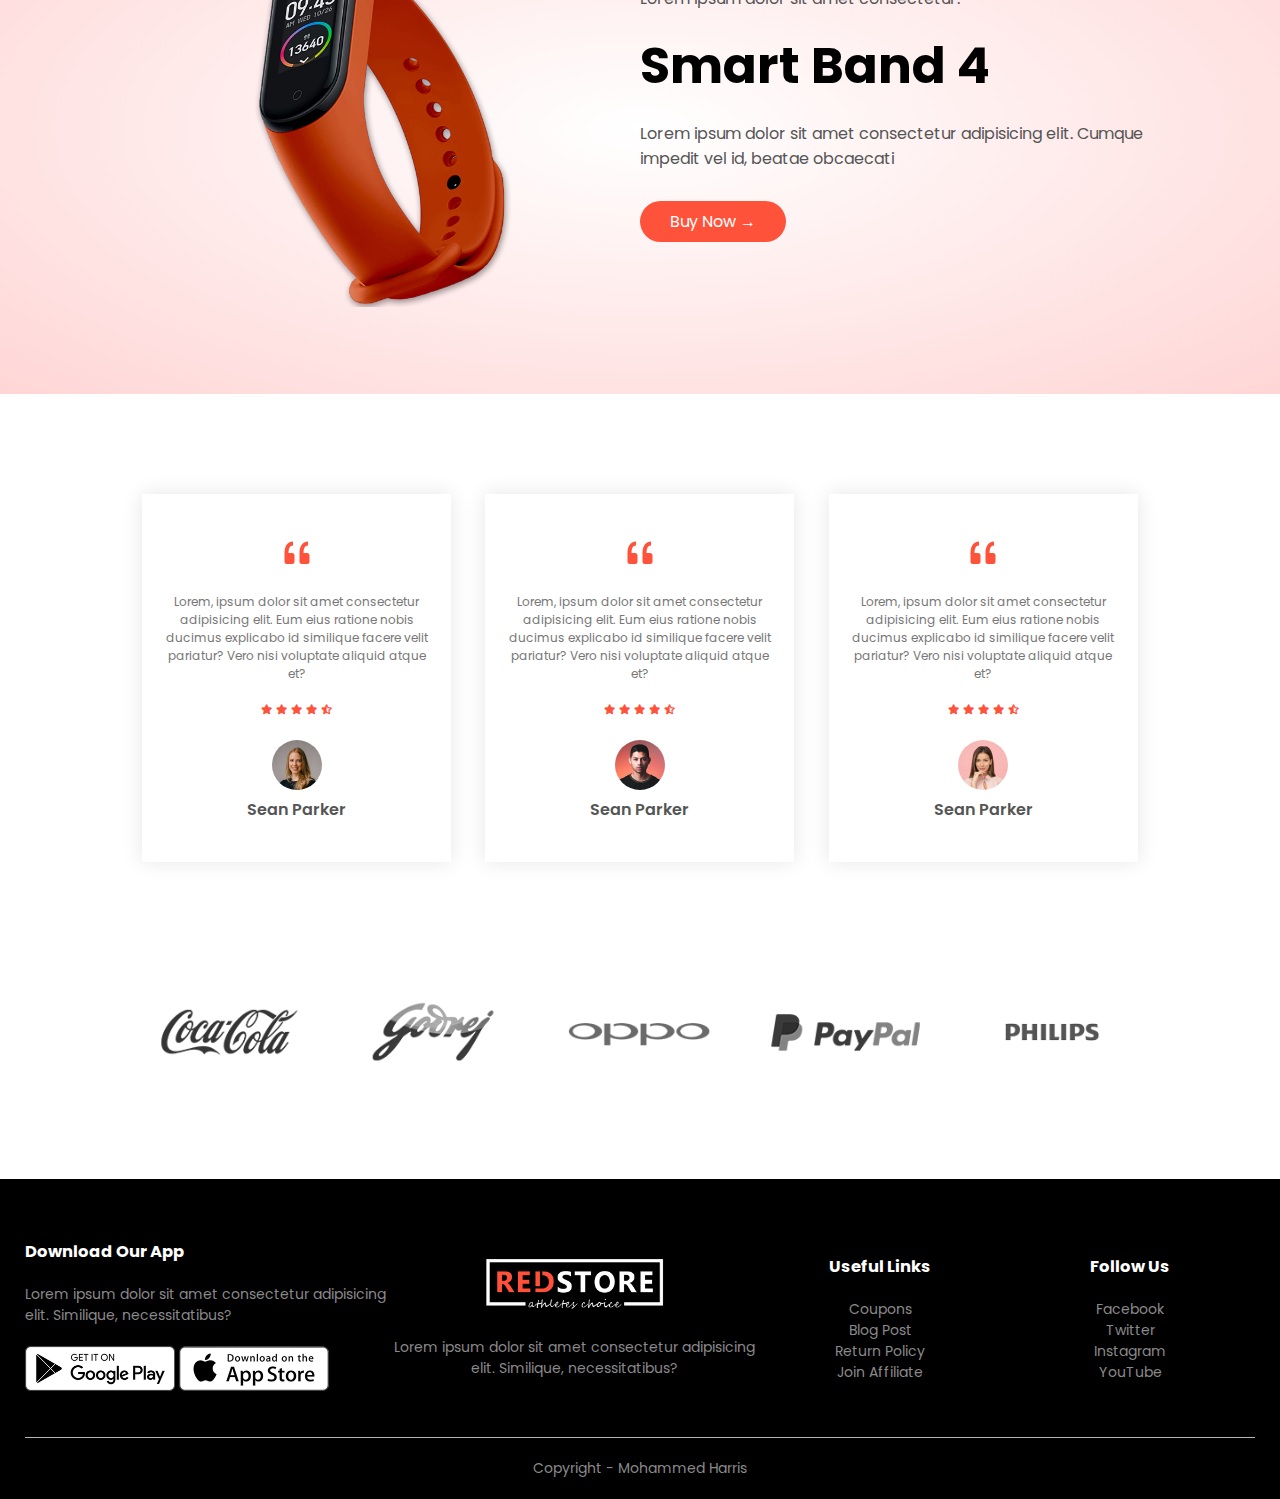
==== commit 1780d7cd: "Add Brands, Footer Section and Make Responsive" ====
--- a/index.html
+++ b/index.html
@@ -1,24 +1,28 @@
 <!DOCTYPE html>
 <html lang="en">
+
 <head>
     <meta charset="UTF-8">
     <meta name="viewport" content="width=device-width, initial-scale=1.0">
     <title>E-commerce Website</title>
-    <link rel="stylesheet" href="style.css"/>
+    <link rel="stylesheet" href="style.css" />
     <link rel="stylesheet" href="https://cdnjs.cloudflare.com/ajax/libs/font-awesome/6.0.0-beta3/css/all.min.css">
     <link rel="preconnect" href="https://fonts.googleapis.com">
     <link rel="preconnect" href="https://fonts.gstatic.com" crossorigin>
-    <link href="https://fonts.googleapis.com/css2?family=Poppins:ital,wght@0,100;0,200;0,300;0,400;0,500;0,600;0,700;0,800;0,900;1,100;1,200;1,300;1,400;1,500;1,600;1,700;1,800;1,900&display=swap" rel="stylesheet">
+    <link
+        href="https://fonts.googleapis.com/css2?family=Poppins:ital,wght@0,100;0,200;0,300;0,400;0,500;0,600;0,700;0,800;0,900;1,100;1,200;1,300;1,400;1,500;1,600;1,700;1,800;1,900&display=swap"
+        rel="stylesheet">
 </head>
+
 <body>
     <div class="header">
         <div class="container">
             <div class="navbar">
                 <div class="logo">
-                    <img src="images/logo.png" width="125px"/>
+                    <img src="images/logo.png" width="125px" />
                 </div>
                 <nav>
-                    <ul>
+                    <ul id="MenuItems">
                         <li><a href="#">Home</a></li>
                         <li><a href="#">Products</a></li>
                         <li><a href="#">About</a></li>
@@ -27,256 +31,358 @@
                     </ul>
                 </nav>
                 <img src="./images/cart.png" width="30px" height="30px">
-            </div> 
+                <img src="./images/menu.png" class="menu-icon" onclick="menutoggle()">
+            </div>
             <div class="row">
                 <div class="col-2">
                     <h1>Give Your Workout <br> A New Style</h1>
                     <p>Lorem ipsum dolor sit amet consectetur adipisicing elit. <br>
-                    Lorem ipsum dolor sit amet consectetur, adipisicing elit. Lorem ipsum dolor sit.
+                        Lorem ipsum dolor sit amet consectetur, adipisicing elit. Lorem ipsum dolor sit.
                     </p>
                     <a href="#" class="btn">Explore Now &#8594;</a>
                 </div>
                 <div class="col-2">
                     <img src="images/image1.png">
                 </div>
-            </div>   
-        </div>
-</div>
-
-<!-- Featured Categories Section -->
-<div class="categories">
+            </div>
+        </div>
+    </div>
+
+    <!-- Featured Categories Section -->
+    <div class="categories">
+        <div class="small-container">
+            <div class="row">
+                <div class="col-3">
+                    <img src="./images/category-1.jpg" alt="">
+                </div>
+                <div class="col-3">
+                    <img src="./images/category-2.jpg" alt="">
+                </div>
+                <div class="col-3">
+                    <img src="./images/category-3.jpg" alt="">
+                </div>
+            </div>
+        </div>
+    </div>
+
+    <!-- Featured Products -->
     <div class="small-container">
+        <h2 class="title">Featured Products</h2>
         <div class="row">
-            <div class="col-3">
-                <img src="./images/category-1.jpg" alt="">
-            </div>
-            <div class="col-3">
-                <img src="./images/category-2.jpg" alt="">
-            </div>
-            <div class="col-3">
-                <img src="./images/category-3.jpg" alt="">
-            </div>
-        </div>
-    </div>
-</div>
-
-<!-- Featured Products -->
- <div class="small-container">
-    <h2 class="title">Featured Products</h2>
-    <div class="row">
-        <div class="col-4">
-            <img src="./images/product-1.jpg">
-            <div class="rating">
-                <i class="fas fa-star"></i>
-                <i class="fas fa-star"></i>
-                <i class="fas fa-star"></i>
-                <i class="fas fa-star"></i>
-                <i class="fas fa-star-half-alt"></i> <!-- Half star -->
-            </div>
-            <h4>Red Printed T-Shirt</h4>
-            <p>$50.00</p>
-        </div>
-        <div class="col-4">
-            <img src="./images/product-2.jpg">
-            <div class="rating">
-                <i class="fas fa-star"></i>
-                <i class="fas fa-star"></i>
-                <i class="fas fa-star"></i>
-                <i class="fas fa-star"></i>
-                <i class="fas fa-star-half-alt"></i> <!-- Half star -->
-            </div>
-            <h4>Red Printed T-Shirt</h4>
-            <p>$30.00</p>
-        </div>
-        <div class="col-4">
-            <img src="./images/product-3.jpg">
-            <div class="rating">
-                <i class="fas fa-star"></i>
-                <i class="fas fa-star"></i>
-                <i class="fas fa-star"></i>
-                <i class="fas fa-star"></i>
-                <i class="fas fa-star-half-alt"></i> <!-- Half star -->
-            </div>
-            <h4>Red Printed T-Shirt</h4>
-            <p>$70.00</p>
-        </div>
-        <div class="col-4">
-            <img src="./images/product-4.jpg">
-            <div class="rating">
-                <i class="fas fa-star"></i>
-                <i class="fas fa-star"></i>
-                <i class="fas fa-star"></i>
-                <i class="fas fa-star"></i>
-                <i class="fas fa-star-half-alt"></i> <!-- Half star -->
-            </div>
-            <h4>Blue Printed T-Shirt</h4>
-            <p>$50.00</p>
-        </div>
-    </div>
-    <h2 class="title">Lastest Products</h2>
-    <div class="row">
-        <div class="col-4">
-            <img src="./images/product-5.jpg">
-            <div class="rating">
-                <i class="fas fa-star"></i>
-                <i class="fas fa-star"></i>
-                <i class="fas fa-star"></i>
-                <i class="fas fa-star"></i>
-                <i class="fas fa-star-half-alt"></i> <!-- Half star -->
-            </div>
-            <h4>Red Printed T-Shirt</h4>
-            <p>$50.00</p>
-        </div>
-        <div class="col-4">
-            <img src="./images/product-6.jpg">
-            <div class="rating">
-                <i class="fas fa-star"></i>
-                <i class="fas fa-star"></i>
-                <i class="fas fa-star"></i>
-                <i class="fas fa-star"></i>
-                <i class="fas fa-star-half-alt"></i> <!-- Half star -->
-            </div>
-            <h4>Red Printed T-Shirt</h4>
-            <p>$30.00</p>
-        </div>
-        <div class="col-4">
-            <img src="./images/product-7.jpg">
-            <div class="rating">
-                <i class="fas fa-star"></i>
-                <i class="fas fa-star"></i>
-                <i class="fas fa-star"></i>
-                <i class="fas fa-star"></i>
-                <i class="fas fa-star-half-alt"></i> <!-- Half star -->
-            </div>
-            <h4>Red Printed T-Shirt</h4>
-            <p>$70.00</p>
-        </div>
-        <div class="col-4">
-            <img src="./images/product-8.jpg">
-            <div class="rating">
-                <i class="fas fa-star"></i>
-                <i class="fas fa-star"></i>
-                <i class="fas fa-star"></i>
-                <i class="fas fa-star"></i>
-                <i class="fas fa-star-half-alt"></i> <!-- Half star -->
-            </div>
-            <h4>Blue Printed T-Shirt</h4>
-            <p>$50.00</p>
-        </div>
-    </div>
-    <div class="row">
-        <div class="col-4">
-            <img src="./images/product-9.jpg">
-            <div class="rating">
-                <i class="fas fa-star"></i>
-                <i class="fas fa-star"></i>
-                <i class="fas fa-star"></i>
-                <i class="fas fa-star"></i>
-                <i class="fas fa-star-half-alt"></i> <!-- Half star -->
-            </div>
-            <h4>Red Printed T-Shirt</h4>
-            <p>$50.00</p>
-        </div>
-        <div class="col-4">
-            <img src="./images/product-10.jpg">
-            <div class="rating">
-                <i class="fas fa-star"></i>
-                <i class="fas fa-star"></i>
-                <i class="fas fa-star"></i>
-                <i class="fas fa-star"></i>
-                <i class="fas fa-star-half-alt"></i> <!-- Half star -->
-            </div>
-            <h4>Red Printed T-Shirt</h4>
-            <p>$30.00</p>
-        </div>
-        <div class="col-4">
-            <img src="./images/product-11.jpg">
-            <div class="rating">
-                <i class="fas fa-star"></i>
-                <i class="fas fa-star"></i>
-                <i class="fas fa-star"></i>
-                <i class="fas fa-star"></i>
-                <i class="fas fa-star-half-alt"></i> <!-- Half star -->
-            </div>
-            <h4>Red Printed T-Shirt</h4>
-            <p>$70.00</p>
-        </div>
-        <div class="col-4">
-            <img src="./images/product-12.jpg">
-            <div class="rating">
-                <i class="fas fa-star"></i>
-                <i class="fas fa-star"></i>
-                <i class="fas fa-star"></i>
-                <i class="fas fa-star"></i>
-                <i class="fas fa-star-half-alt"></i> <!-- Half star -->
-            </div>
-            <h4>Blue Printed T-Shirt</h4>
-            <p>$50.00</p>
-        </div>
-    </div>
- </div>
-
- <!-- Offer Section -->
-  <div class="offer">
-    <div class="small-container">
+            <div class="col-4">
+                <img src="./images/product-1.jpg">
+                <div class="rating">
+                    <i class="fas fa-star"></i>
+                    <i class="fas fa-star"></i>
+                    <i class="fas fa-star"></i>
+                    <i class="fas fa-star"></i>
+                    <i class="fas fa-star-half-alt"></i> <!-- Half star -->
+                </div>
+                <h4>Red Printed T-Shirt</h4>
+                <p>$50.00</p>
+            </div>
+            <div class="col-4">
+                <img src="./images/product-2.jpg">
+                <div class="rating">
+                    <i class="fas fa-star"></i>
+                    <i class="fas fa-star"></i>
+                    <i class="fas fa-star"></i>
+                    <i class="fas fa-star"></i>
+                    <i class="fas fa-star-half-alt"></i> <!-- Half star -->
+                </div>
+                <h4>Red Printed T-Shirt</h4>
+                <p>$30.00</p>
+            </div>
+            <div class="col-4">
+                <img src="./images/product-3.jpg">
+                <div class="rating">
+                    <i class="fas fa-star"></i>
+                    <i class="fas fa-star"></i>
+                    <i class="fas fa-star"></i>
+                    <i class="fas fa-star"></i>
+                    <i class="fas fa-star-half-alt"></i> <!-- Half star -->
+                </div>
+                <h4>Red Printed T-Shirt</h4>
+                <p>$70.00</p>
+            </div>
+            <div class="col-4">
+                <img src="./images/product-4.jpg">
+                <div class="rating">
+                    <i class="fas fa-star"></i>
+                    <i class="fas fa-star"></i>
+                    <i class="fas fa-star"></i>
+                    <i class="fas fa-star"></i>
+                    <i class="fas fa-star-half-alt"></i> <!-- Half star -->
+                </div>
+                <h4>Blue Printed T-Shirt</h4>
+                <p>$50.00</p>
+            </div>
+        </div>
+        <h2 class="title">Lastest Products</h2>
         <div class="row">
-            <div class="col-2">
-                <img src="./images/exclusive.png" class="offer-img">
-            </div>
-            <div class="col-2">
-                <p>Lorem ipsum dolor sit amet consectetur.</p>
-                <h1>Smart Band 4</h1>
-                <p>Lorem ipsum dolor sit amet consectetur adipisicing elit. Cumque impedit vel id, beatae obcaecati</p>
-                <a href="#" class="btn">Buy Now &#8594;</a>
-            </div>
-        </div>
-    </div>
-  </div>
-
-<!-- Testimonial -->
- <div class="testimonial">
-    <div class="small-container">
+            <div class="col-4">
+                <img src="./images/product-5.jpg">
+                <div class="rating">
+                    <i class="fas fa-star"></i>
+                    <i class="fas fa-star"></i>
+                    <i class="fas fa-star"></i>
+                    <i class="fas fa-star"></i>
+                    <i class="fas fa-star-half-alt"></i> <!-- Half star -->
+                </div>
+                <h4>Red Printed T-Shirt</h4>
+                <p>$50.00</p>
+            </div>
+            <div class="col-4">
+                <img src="./images/product-6.jpg">
+                <div class="rating">
+                    <i class="fas fa-star"></i>
+                    <i class="fas fa-star"></i>
+                    <i class="fas fa-star"></i>
+                    <i class="fas fa-star"></i>
+                    <i class="fas fa-star-half-alt"></i> <!-- Half star -->
+                </div>
+                <h4>Red Printed T-Shirt</h4>
+                <p>$30.00</p>
+            </div>
+            <div class="col-4">
+                <img src="./images/product-7.jpg">
+                <div class="rating">
+                    <i class="fas fa-star"></i>
+                    <i class="fas fa-star"></i>
+                    <i class="fas fa-star"></i>
+                    <i class="fas fa-star"></i>
+                    <i class="fas fa-star-half-alt"></i> <!-- Half star -->
+                </div>
+                <h4>Red Printed T-Shirt</h4>
+                <p>$70.00</p>
+            </div>
+            <div class="col-4">
+                <img src="./images/product-8.jpg">
+                <div class="rating">
+                    <i class="fas fa-star"></i>
+                    <i class="fas fa-star"></i>
+                    <i class="fas fa-star"></i>
+                    <i class="fas fa-star"></i>
+                    <i class="fas fa-star-half-alt"></i> <!-- Half star -->
+                </div>
+                <h4>Blue Printed T-Shirt</h4>
+                <p>$50.00</p>
+            </div>
+        </div>
         <div class="row">
-            <div class="col-3">
-                <p>Lorem, ipsum dolor sit amet consectetur adipisicing elit. Eum eius ratione nobis ducimus explicabo id similique facere velit pariatur? Vero nisi voluptate aliquid atque et?</p>
-                <div class="rating">
-                    <i class="fas fa-star"></i>
-                    <i class="fas fa-star"></i>
-                    <i class="fas fa-star"></i>
-                    <i class="fas fa-star"></i>
-                    <i class="fas fa-star-half-alt"></i> <!-- Half star -->
-                </div>
-                <img src="./images/user-1.png" alt="">
-                <h3>Sean Parker</h3>
-            </div>
-            <div class="col-3">
-                <p>Lorem, ipsum dolor sit amet consectetur adipisicing elit. Eum eius ratione nobis ducimus explicabo id similique facere velit pariatur? Vero nisi voluptate aliquid atque et?</p>
-                <div class="rating">
-                    <i class="fas fa-star"></i>
-                    <i class="fas fa-star"></i>
-                    <i class="fas fa-star"></i>
-                    <i class="fas fa-star"></i>
-                    <i class="fas fa-star-half-alt"></i> <!-- Half star -->
-                </div>
-                <img src="./images/user-2.png" alt="">
-                <h3>Sean Parker</h3>
-            </div>
-            <div class="col-3">
-                <p>Lorem, ipsum dolor sit amet consectetur adipisicing elit. Eum eius ratione nobis ducimus explicabo id similique facere velit pariatur? Vero nisi voluptate aliquid atque et?</p>
-                <div class="rating">
-                    <i class="fas fa-star"></i>
-                    <i class="fas fa-star"></i>
-                    <i class="fas fa-star"></i>
-                    <i class="fas fa-star"></i>
-                    <i class="fas fa-star-half-alt"></i> <!-- Half star -->
-                </div>
-                <img src="./images/user-3.png" alt="">
-                <h3>Sean Parker</h3>
-            </div>
-        </div>
-    </div>
- </div>
-
+            <div class="col-4">
+                <img src="./images/product-9.jpg">
+                <div class="rating">
+                    <i class="fas fa-star"></i>
+                    <i class="fas fa-star"></i>
+                    <i class="fas fa-star"></i>
+                    <i class="fas fa-star"></i>
+                    <i class="fas fa-star-half-alt"></i> <!-- Half star -->
+                </div>
+                <h4>Red Printed T-Shirt</h4>
+                <p>$50.00</p>
+            </div>
+            <div class="col-4">
+                <img src="./images/product-10.jpg">
+                <div class="rating">
+                    <i class="fas fa-star"></i>
+                    <i class="fas fa-star"></i>
+                    <i class="fas fa-star"></i>
+                    <i class="fas fa-star"></i>
+                    <i class="fas fa-star-half-alt"></i> <!-- Half star -->
+                </div>
+                <h4>Red Printed T-Shirt</h4>
+                <p>$30.00</p>
+            </div>
+            <div class="col-4">
+                <img src="./images/product-11.jpg">
+                <div class="rating">
+                    <i class="fas fa-star"></i>
+                    <i class="fas fa-star"></i>
+                    <i class="fas fa-star"></i>
+                    <i class="fas fa-star"></i>
+                    <i class="fas fa-star-half-alt"></i> <!-- Half star -->
+                </div>
+                <h4>Red Printed T-Shirt</h4>
+                <p>$70.00</p>
+            </div>
+            <div class="col-4">
+                <img src="./images/product-12.jpg">
+                <div class="rating">
+                    <i class="fas fa-star"></i>
+                    <i class="fas fa-star"></i>
+                    <i class="fas fa-star"></i>
+                    <i class="fas fa-star"></i>
+                    <i class="fas fa-star-half-alt"></i> <!-- Half star -->
+                </div>
+                <h4>Blue Printed T-Shirt</h4>
+                <p>$50.00</p>
+            </div>
+        </div>
+    </div>
+
+    <!-- Offer Section -->
+    <div class="offer">
+        <div class="small-container">
+            <div class="row">
+                <div class="col-2">
+                    <img src="./images/exclusive.png" class="offer-img">
+                </div>
+                <div class="col-2">
+                    <p>Lorem ipsum dolor sit amet consectetur.</p>
+                    <h1>Smart Band 4</h1>
+                    <p>Lorem ipsum dolor sit amet consectetur adipisicing elit. Cumque impedit vel id, beatae obcaecati
+                    </p>
+                    <a href="#" class="btn">Buy Now &#8594;</a>
+                </div>
+            </div>
+        </div>
+    </div>
+
+    <!-- Testimonial -->
+    <div class="testimonial">
+        <div class="small-container">
+            <div class="row">
+                <div class="col-3">
+                    <svg xmlns="http://www.w3.org/2000/svg" width="40" height="40" fill="currentColor"
+                        class="bi bi-quote" viewBox="0 0 16 16">
+                        <path
+                            d="M12 12a1 1 0 0 0 1-1V8.558a1 1 0 0 0-1-1h-1.388q0-.527.062-1.054.093-.558.31-.992t.559-.683q.34-.279.868-.279V3q-.868 0-1.52.372a3.3 3.3 0 0 0-1.085.992 4.9 4.9 0 0 0-.62 1.458A7.7 7.7 0 0 0 9 7.558V11a1 1 0 0 0 1 1zm-6 0a1 1 0 0 0 1-1V8.558a1 1 0 0 0-1-1H4.612q0-.527.062-1.054.094-.558.31-.992.217-.434.559-.683.34-.279.868-.279V3q-.868 0-1.52.372a3.3 3.3 0 0 0-1.085.992 4.9 4.9 0 0 0-.62 1.458A7.7 7.7 0 0 0 3 7.558V11a1 1 0 0 0 1 1z" />
+                    </svg>
+                    <p>Lorem, ipsum dolor sit amet consectetur adipisicing elit. Eum eius ratione nobis ducimus
+                        explicabo id similique facere velit pariatur? Vero nisi voluptate aliquid atque et?</p>
+                    <div class="rating">
+                        <i class="fas fa-star"></i>
+                        <i class="fas fa-star"></i>
+                        <i class="fas fa-star"></i>
+                        <i class="fas fa-star"></i>
+                        <i class="fas fa-star-half-alt"></i>
+                    </div>
+                    <img src="./images/user-1.png" alt="">
+                    <h3>Sean Parker</h3>
+                </div>
+                <div class="col-3">
+                    <svg xmlns="http://www.w3.org/2000/svg" width="40" height="40" fill="currentColor"
+                        class="bi bi-quote" viewBox="0 0 16 16">
+                        <path
+                            d="M12 12a1 1 0 0 0 1-1V8.558a1 1 0 0 0-1-1h-1.388q0-.527.062-1.054.093-.558.31-.992t.559-.683q.34-.279.868-.279V3q-.868 0-1.52.372a3.3 3.3 0 0 0-1.085.992 4.9 4.9 0 0 0-.62 1.458A7.7 7.7 0 0 0 9 7.558V11a1 1 0 0 0 1 1zm-6 0a1 1 0 0 0 1-1V8.558a1 1 0 0 0-1-1H4.612q0-.527.062-1.054.094-.558.31-.992.217-.434.559-.683.34-.279.868-.279V3q-.868 0-1.52.372a3.3 3.3 0 0 0-1.085.992 4.9 4.9 0 0 0-.62 1.458A7.7 7.7 0 0 0 3 7.558V11a1 1 0 0 0 1 1z" />
+                    </svg>
+                    <p>Lorem, ipsum dolor sit amet consectetur adipisicing elit. Eum eius ratione nobis ducimus
+                        explicabo id similique facere velit pariatur? Vero nisi voluptate aliquid atque et?</p>
+                    <div class="rating">
+                        <i class="fas fa-star"></i>
+                        <i class="fas fa-star"></i>
+                        <i class="fas fa-star"></i>
+                        <i class="fas fa-star"></i>
+                        <i class="fas fa-star-half-alt"></i> <!-- Half star -->
+                    </div>
+                    <img src="./images/user-2.png" alt="">
+                    <h3>Sean Parker</h3>
+                </div>
+                <div class="col-3">
+                    <svg xmlns="http://www.w3.org/2000/svg" width="40" height="40" fill="currentColor"
+                        class="bi bi-quote" viewBox="0 0 16 16">
+                        <path
+                            d="M12 12a1 1 0 0 0 1-1V8.558a1 1 0 0 0-1-1h-1.388q0-.527.062-1.054.093-.558.31-.992t.559-.683q.34-.279.868-.279V3q-.868 0-1.52.372a3.3 3.3 0 0 0-1.085.992 4.9 4.9 0 0 0-.62 1.458A7.7 7.7 0 0 0 9 7.558V11a1 1 0 0 0 1 1zm-6 0a1 1 0 0 0 1-1V8.558a1 1 0 0 0-1-1H4.612q0-.527.062-1.054.094-.558.31-.992.217-.434.559-.683.34-.279.868-.279V3q-.868 0-1.52.372a3.3 3.3 0 0 0-1.085.992 4.9 4.9 0 0 0-.62 1.458A7.7 7.7 0 0 0 3 7.558V11a1 1 0 0 0 1 1z" />
+                    </svg>
+                    <p>Lorem, ipsum dolor sit amet consectetur adipisicing elit. Eum eius ratione nobis ducimus
+                        explicabo id similique facere velit pariatur? Vero nisi voluptate aliquid atque et?</p>
+                    <div class="rating">
+                        <i class="fas fa-star"></i>
+                        <i class="fas fa-star"></i>
+                        <i class="fas fa-star"></i>
+                        <i class="fas fa-star"></i>
+                        <i class="fas fa-star-half-alt"></i> <!-- Half star -->
+                    </div>
+                    <img src="./images/user-3.png" alt="">
+                    <h3>Sean Parker</h3>
+                </div>
+            </div>
+        </div>
+    </div>
+
+    <!-- Brands -->
+    <div class="brands">
+        <div class="small-container">
+            <div class="row">
+                <div class="col-5">
+                    <img src="./images/logo-coca-cola.png" />
+                </div>
+                <div class="col-5">
+                    <img src="./images/logo-godrej.png" />
+                </div>
+                <div class="col-5">
+                    <img src="./images/logo-oppo.png" />
+                </div>
+                <div class="col-5">
+                    <img src="./images/logo-paypal.png" />
+                </div>
+                <div class="col-5">
+                    <img src="./images/logo-philips.png" />
+                </div>
+            </div>
+        </div>
+    </div>
+
+    <!-- Footer -->
+
+    <div class="footer">
+        <div class="container">
+            <div class="row">
+                <div class="footer-col-1">
+                    <h3>Download Our App</h3>
+                    <p>Lorem ipsum dolor sit amet consectetur adipisicing elit. Similique, necessitatibus?</p>
+                    <div class="app-logo">
+                        <img src="./images/play-store.png">
+                        <img src="./images/app-store.png" alt="">
+                    </div>
+                </div>
+                <div class="footer-col-2">
+                    <img src="./images/logo-white.png">
+                    <p>Lorem ipsum dolor sit amet consectetur adipisicing elit. Similique, necessitatibus?</p>
+                </div>
+                <div class="footer-col-3">
+                    <h3>Useful Links</h3>
+                    <ul>
+                        <li>Coupons</li>
+                        <li>Blog Post</li>
+                        <li>Return Policy</li>
+                        <li>Join Affiliate</li>
+                    </ul>
+                </div>
+                <div class="footer-col-4">
+                    <h3>Follow Us</h3>
+                    <ul>
+                        <li>Facebook</li>
+                        <li>Twitter</li>
+                        <li>Instagram</li>
+                        <li>YouTube</li>
+                    </ul>
+                </div>
+            </div>
+            <hr>
+            <p class="copyright">Copyright - Mohammed Harris</p>
+        </div>
+    </div>
+
+    <!-- Js Function for Website -->
+<script>
+    var MenuItems = document.getElementById("MenuItems");
+
+    MenuItems.style.maxHeight = "0px"; 
+    // TODO: I should Learn More about JS DOM
+
+    function menutoggle()
+    {
+        if (MenuItems.style.maxHeight == "0px"){
+            MenuItems.style.maxHeight = "200px"
+        }
+        else{
+            MenuItems.style.maxHeight = "0px"
+        }
+    }
+</script>
 
 </body>
+
 </html>--- a/style.css
+++ b/style.css
@@ -219,4 +219,157 @@
 .testimonial .fas{
     color: #ff523b;
     font-size: 10px;
+}
+
+.testimonial svg{
+    color: #ff523b;
+}
+
+/* Brands */
+
+.brands{
+    margin: 100px auto;
+}
+
+.col-5{
+    width: 160px;
+}
+
+.col-5 img{
+    width: 100%;
+    cursor: pointer;
+    filter: grayscale(100%);
+    transition: ease-in 0.5s;
+}
+
+.col-5 img:hover{
+    filter: grayscale(0%);
+}
+
+/* Footer */
+.footer{
+    background: #000;
+    color: #8a8a8a;
+    font-size: 14px;
+    padding: 60px 0 20px;
+}
+
+.footer p{
+    color: #8a8a8a;
+}
+
+.footer h3{
+    color: #fff;
+    margin-bottom: 20px;
+}
+
+.footer-col-1, .footer-col-2, .footer-col-3, .footer-col-4{
+    min-width: 250px;
+    margin-bottom: 20px;
+}
+
+.footer-col-1{
+    /* background-color: red; */
+    flex-basis: 30%;
+}
+
+.footer-col-2{
+    /* background-color: red; */
+    flex: 1;
+    text-align: center;
+}
+
+.footer-col-2 img{
+    width: 180px;
+    margin-bottom: 20px;
+}
+
+.footer-col-3, .footer-col-4{
+    flex-basis: 12%;
+    text-align: center;
+}
+
+ul{
+    list-style-type: none;
+}
+
+.app-logo{
+    /* background-color: white; */
+    margin-top: 20px;
+}
+
+.app-logo img{
+    width: 150px;
+}
+
+.footer hr{
+    border: none;
+    background-color: #b5b5b5;
+    height: 1px;
+    margin: 20px 0;
+}
+
+.footer .copyright{
+    text-align: center ;
+}
+
+.menu-icon{
+    width: 28px;
+    margin-left: 20px;
+    display: none;
+}
+/* Media Query */
+
+@media only screen and (max-width: 800px) {
+    
+    nav ul{
+        position: absolute;
+        top: 70px;
+        left: 0;
+        background-color: #333;
+        width: 100%;
+        overflow: hidden;
+        transition: max-height 0.5s;
+    }
+
+    nav ul li{
+        display: block;
+        margin-right: 50px;
+        margin-top: 10px;
+        margin-bottom: 10px;
+    }
+
+    nav ul li a{
+        color: #fff;
+    }
+
+    .menu-icon{
+        display: block;
+        cursor: pointer;
+    }
+}
+
+/* For Less than 600px Screen */
+
+@media only screen and (max-width: 600px)
+{
+    .row {
+        text-align: center;
+    }
+
+    .col-2{
+        flex-basis: 100%;
+    }
+
+    .col-3{
+        flex-basis: 100%;
+    }
+
+    .col-4{
+        flex-basis: 100%;
+    }
+
+    /* .col-5{
+        flex-basis: 100%;
+    } */
 }